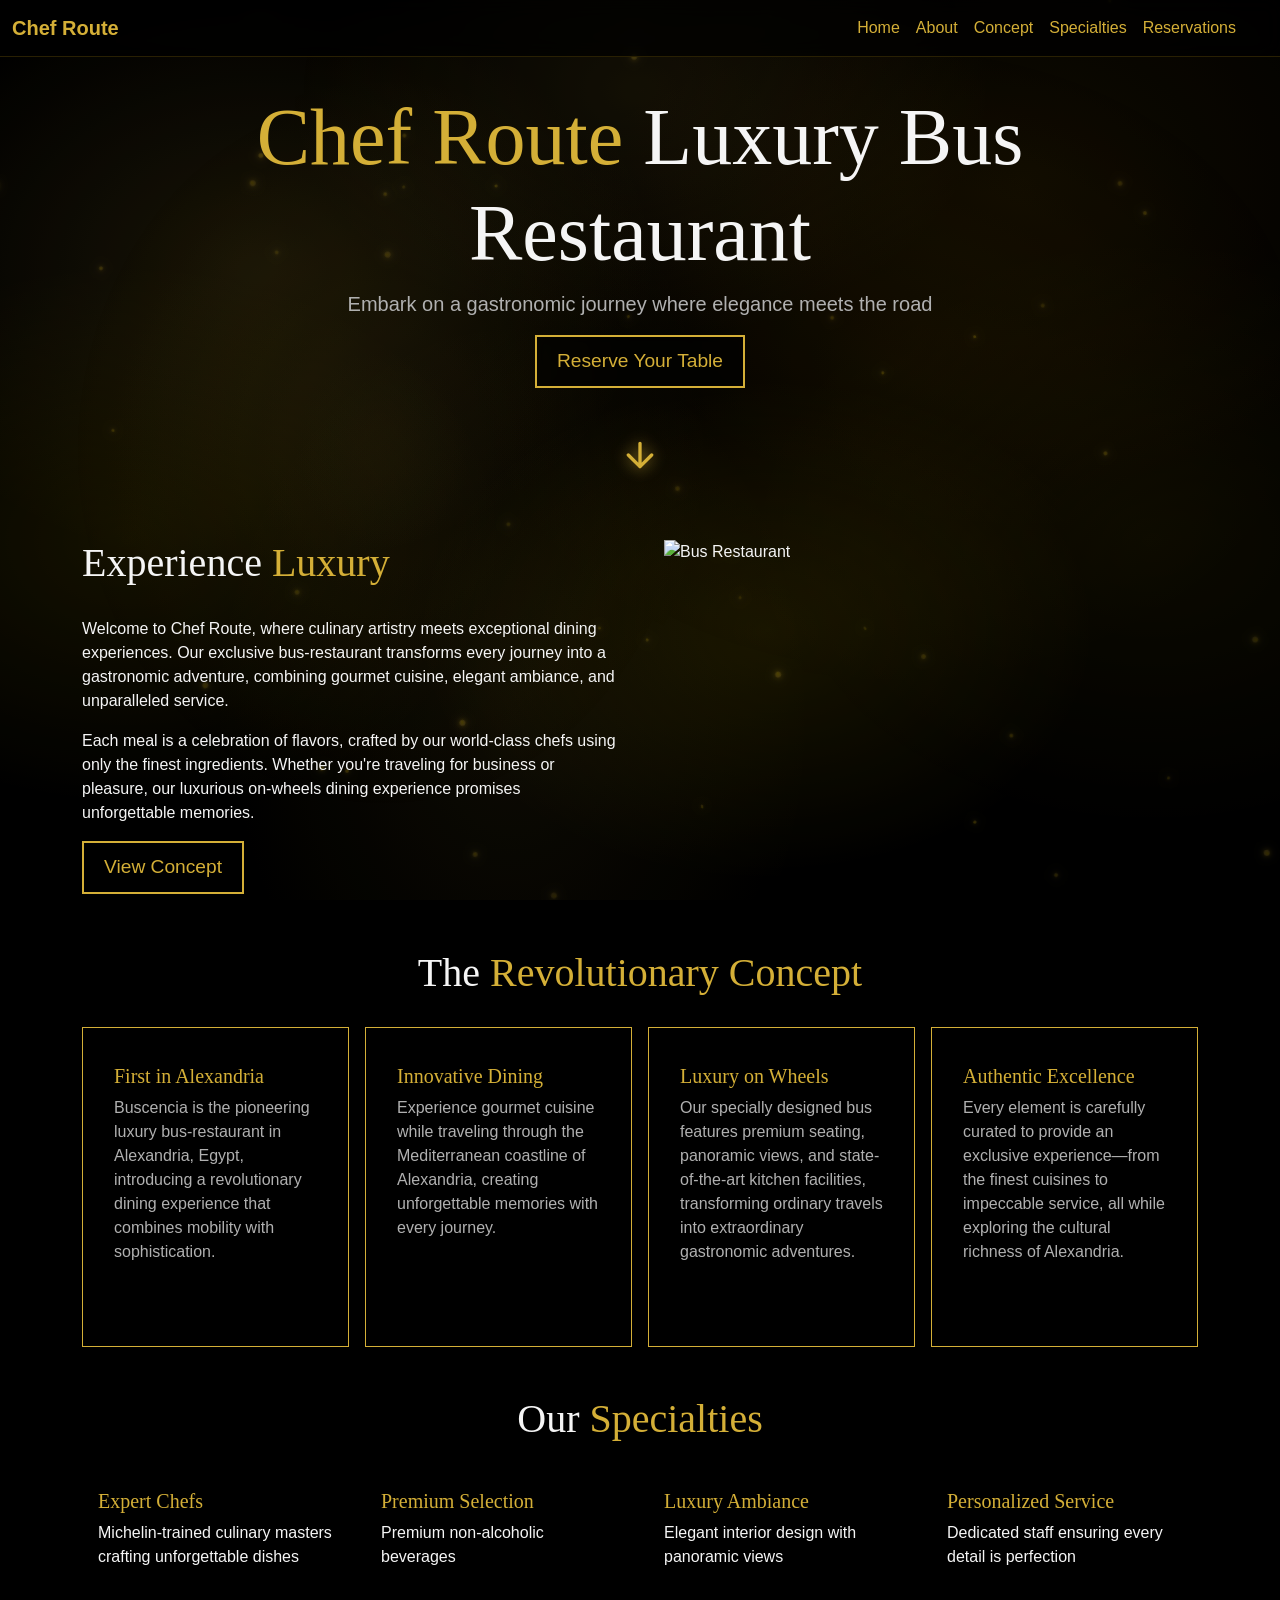
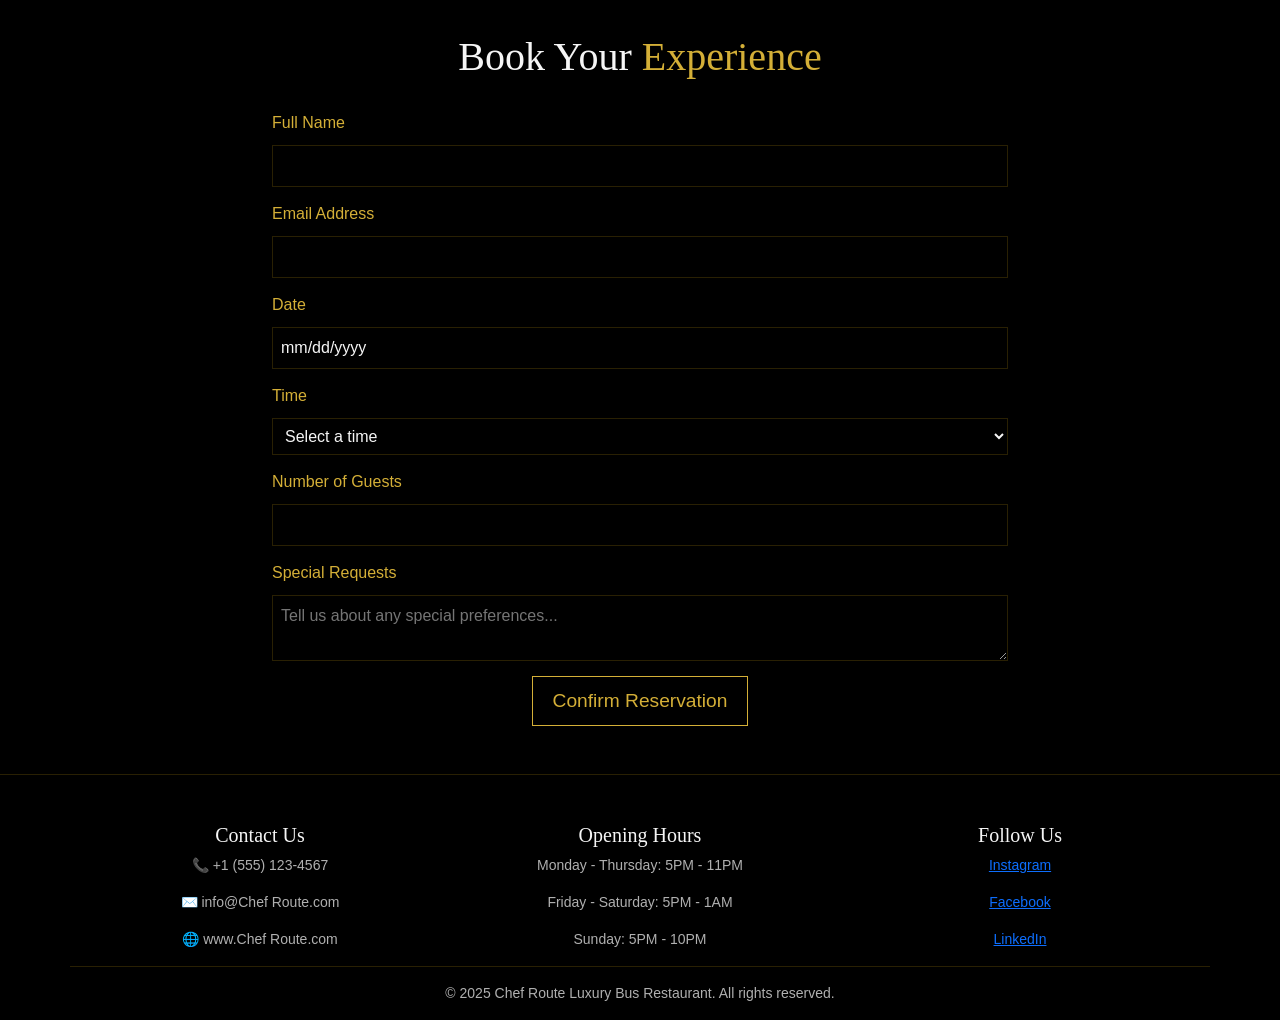
==== index.html @ a6ab34af "push" ====
<!DOCTYPE html>
<html lang="en">
<head>
    <meta charset="UTF-8">
    <meta name="viewport" content="width=device-width, initial-scale=1.0">
    <title>Chef Route</title>
    <link href="https://cdn.jsdelivr.net/npm/bootstrap@5.3.8/dist/css/bootstrap.min.css" rel="stylesheet" integrity="sha384-sRIl4kxILFvY47J16cr9ZwB07vP4J8+LH7qKQnuqkuIAvNWLzeN8tE5YBujZqJLB" crossorigin="anonymous">
    <link rel="stylesheet" href="style.css">

</head>
<body>
    <div id="gold-ashes"></div>
    <header>
        <nav class="navbar navbar-expand-lg">
  <div class="container-fluid">
    <a class="navbar-brand fw-bold" href="#">Chef Route</a>
    <button class="navbar-toggler" type="button" data-bs-toggle="collapse" data-bs-target="#navbarSupportedContent" aria-controls="navbarSupportedContent" aria-expanded="false" aria-label="Toggle navigation">
      <span class="navbar-toggler-icon"></span>
    </button>
    <div class="collapse navbar-collapse" id="navbarSupportedContent">
      <ul class="navbar-nav ms-auto me-4 mb-2 mb-lg-0">
        <li class="nav-item">
          <a class="nav-link active" aria-current="page" href="#home">Home</a>
        </li>
        <li class="nav-item">
          <a class="nav-link " aria-current="page" href="#about">About</a>
        </li>
        <li class="nav-item">
          <a class="nav-link " aria-current="page" href="#concept">Concept</a>
        </li>
        <li class="nav-item">
          <a class="nav-link " aria-current="page" href="#specialties">Specialties</a>
        </li>
        <li class="nav-item">
          <a class="nav-link " aria-current="page" href="#reservations">Reservations</a>
        </li>
      </ul>
    </div>
  </div>
        </nav>
    </header>
    <main>
        <section id="home" class="my-3">
            <div class="container">
                <div class="text-center p-3 ">
                    <h1 class="display-1"><span>Chef Route</span> Luxury Bus Restaurant</h1>
            <p class="fs-5">Embark on a gastronomic journey where elegance meets the road</p>
            <a href="#reservations" class="button">Reserve Your Table</a>
            <div class="arrow-down">
                <svg width="40" height="40" viewBox="0 0 24 24" fill="none" xmlns="http://www.w3.org/2000/svg">
                    <path d="M12 5V19M12 19L19 12M12 19L5 12" stroke="#D4AF37" stroke-width="2" stroke-linecap="round" stroke-linejoin="round"/>
                </svg>
            </div>
            </div>
                </div>
        </section>
        <section id="about" class="my-5">
            <div class="container">
                <div class="row g-5">
                    <div class="col-lg-6">
                        <h2 class="display-6">Experience <span>Luxury</span></h2>
                        <p>Welcome to Chef Route, where culinary artistry meets exceptional dining experiences. Our exclusive bus-restaurant transforms every journey into a gastronomic adventure, combining gourmet cuisine, elegant ambiance, and unparalleled service.</p>
                        <p>Each meal is a celebration of flavors, crafted by our world-class chefs using only the finest ingredients. Whether you're traveling for business or pleasure, our luxurious on-wheels dining experience promises unforgettable memories.</p>
                        <a href="#concept" class="button">View Concept</a>
                    </div>
                    <div class="col-lg-6">
                        <img src="https://swr-rewards.com/wp-content/uploads/2024/06/DSC00519-scaled.jpg" alt="Bus Restaurant" class="img-fluid">
                    </div>
                </div>
            </div>
        </section>
        <section id="concept" class="my-5">
            <div class="container">
                <h2 class="display-6 text-center">The <span>Revolutionary Concept</span></h2>
                <div class="row g-3">
                    <div class="col-lg-3 col-md-6">
                        <div class="card" >
                        <div class="card-body">
                            <h5 class="card-title">First in Alexandria</h5>
                            <p class="card-text">Buscencia is the pioneering luxury bus-restaurant in Alexandria, Egypt, introducing a revolutionary dining experience that combines mobility with sophistication.</p>
                        </div>
                        </div>
                    </div>
                    <div class="col-lg-3 col-md-6"><div class="card" >
                        <div class="card-body">
                            <h5 class="card-title">Innovative Dining</h5>
                            <p class="card-text">Experience gourmet cuisine while traveling through the Mediterranean coastline of Alexandria, creating unforgettable memories with every journey.</p>
                        </div>
                        </div></div>
                    <div class="col-lg-3 col-md-6"><div class="card" >
                        <div class="card-body">
                            <h5 class="card-title">Luxury on Wheels
</h5>
                            <p class="card-text">Our specially designed bus features premium seating, panoramic views, and state-of-the-art kitchen facilities, transforming ordinary travels into extraordinary gastronomic adventures.</p>
                        </div>
                        </div></div>
                    <div class="col-lg-3 col-md-6"><div class="card" >
                        <div class="card-body">
                            <h5 class="card-title">Authentic Excellence</h5>
                            <p class="card-text">Every element is carefully curated to provide an exclusive experience—from the finest cuisines to impeccable service, all while exploring the cultural richness of Alexandria.</p>
                        </div>
                        </div></div>
                </div>
            </div>
        </section>
        <section id="specialties" class="my-5">
            <div class="container">
                <h2 class="display-6 text-center">Our <span>Specialties</span></h2>
                <div class="row g-3">
                       <div class="col-lg-3 col-md-6">
                        <div class="card" >
                        <div class="card-body">
                            <h5 class="card-title">Expert Chefs</h5>
                            <p class="card-text">Michelin-trained culinary masters crafting unforgettable dishes</p>
                        </div>
                        </div>
                </div>
                <div class="col-lg-3 col-md-6">
                        <div class="card" >
                        <div class="card-body">
                            <h5 class="card-title">Premium Selection</h5>
                            <p class="card-text">Premium non-alcoholic beverages</p>
                        </div>
                        </div>
                </div>
                <div class="col-lg-3 col-md-6">
                        <div class="card" >
                        <div class="card-body">
                            <h5 class="card-title">Luxury Ambiance</h5>
                            <p class="card-text">Elegant interior design with panoramic views</p>
                        </div>
                        </div>
                </div>
                <div class="col-lg-3 col-md-6">
                        <div class="card" >
                        <div class="card-body">
                            <h5 class="card-title">Personalized Service</h5>
                            <p class="card-text">Dedicated staff ensuring every detail is perfection</p>
                        </div>
                        </div>
                </div>
                </div>
            </div>
        </section>
        <section id="reservations" class="my-5">
            <div class="container">
                <div class="row">
                    <div class="col-8 mx-auto">
                        <h2 class="display-6 text-center">Book Your <span>Experience</span></h2>
                        <form class="mx-auto " id="reservationForm" action="">
                            <div class="form-group">
                    <label for="name">Full Name</label>
                    <input type="text" id="name" name="name" required>
                             </div>
                            <div class="form-group">
                                <label for="email">Email Address</label>
                                <input type="email" id="email" name="email" required>
                            </div>
                            <div class="form-group">
                                <label for="date">Date</label>
                                <input type="date" id="date" name="date" required>
                            </div>
                            <div class="form-group">
                                <label for="time">Time</label>
                                <select id="time" name="time" required>
                                    <option value="">Select a time</option>
                                    <option value="lunch">Lunch</option>
                                    <option value="dinner">Dinner</option>
                                </select>
                            </div>
                            <div class="form-group">
                                <label for="guests">Number of Guests</label>
                                <input type="number" id="guests" name="guests" min="1" max="4" required>
                            </div>
                            <div class="form-group">
                                <label for="message">Special Requests</label>
                                <textarea id="message" name="message" placeholder="Tell us about any special preferences..."></textarea>
                            </div>
                            <button type="submit" class="submit-btn ">Confirm Reservation</button>
                        </form>
                    </div>
                </div>
            </div>
        </section>
    </main>
    <footer >
        <div class="container">
            <div class="row text-center ">
                <section class="upper-footer pt-5">
                  <div class="row ">
                    <div class="col-4 ">
                        <h3 class="fs-5">Contact Us</h3>
                        <p >📞 +1 (555) 123-4567</p>
                        <p >✉️ info@Chef Route.com</p>
                        <p >🌐 www.Chef Route.com</p>
                    </div>

                    <div class="col-4">
                        <h3 class="fs-5">Opening Hours</h3>
                        <p >Monday - Thursday: 5PM - 11PM</p>
                        <p >Friday - Saturday: 5PM - 1AM</p>
                        <p >Sunday: 5PM - 10PM</p>
                    </div>

                    <div class="col-4">
                        <h3 class="fs-5">Follow Us</h3>
                        <p class=""><a href="#">Instagram</a></p>
                        <p ><a href="#">Facebook</a></p>
                        <p ><a href="#">LinkedIn</a></p>
                    </div>
                  </div>
                </section>
                <section class="lower-footer pt-3">
                    <div class="footer-bottom">
                        <p>&copy; 2025 Chef Route Luxury Bus Restaurant. All rights reserved.</p>
                    </div>
                </section>

            </div>
        </div>
    </footer>

    <script src="https://cdn.jsdelivr.net/npm/@popperjs/core@2.11.8/dist/umd/popper.min.js" integrity="sha384-I7E8VVD/ismYTF4hNIPjVp/Zjvgyol6VFvRkX/vR+Vc4jQkC+hVqc2pM8ODewa9r" crossorigin="anonymous"></script>
    <script src="https://cdn.jsdelivr.net/npm/bootstrap@5.3.8/dist/js/bootstrap.min.js" integrity="sha384-G/EV+4j2dNv+tEPo3++6LCgdCROaejBqfUeNjuKAiuXbjrxilcCdDz6ZAVfHWe1Y" crossorigin="anonymous"></script>
    <script src="script.js"></script>
</body>
</html>
---- style.css ----
:root {
    --gold: #D4AF37;
    --dark-bg: #0F1923;
    --light-text: #F5F5F5;
    --gray-text: #B0B0B0;
}
body {
    background: #000000;
    color: var(--light-text);
    font-family: 'Segoe UI', Tahoma, Geneva, Verdana, sans-serif;
    position: relative;
    overflow-x: hidden;
    min-height: 100vh;
}

/* Gold smoke effect using pseudo-elements */
body::before {
    content: '';
    position: fixed;
    top: 0;
    left: 0;
    width: 100%;
    height: 100%;
    background: 
        radial-gradient(ellipse 800px 600px at 20% 30%, rgba(212, 175, 55, 0.15) 0%, transparent 50%),
        radial-gradient(ellipse 700px 500px at 60% 70%, rgba(255, 215, 0, 0.12) 0%, transparent 50%),
        radial-gradient(ellipse 900px 700px at 80% 20%, rgba(184, 134, 11, 0.1) 0%, transparent 50%),
        radial-gradient(ellipse 600px 800px at 40% 80%, rgba(212, 175, 55, 0.08) 0%, transparent 50%),
        radial-gradient(ellipse 750px 550px at 10% 60%, rgba(255, 215, 0, 0.1) 0%, transparent 50%);
    background-size: 100% 100%;
    animation: smokeDrift 20s ease-in-out infinite;
    pointer-events: none;
    z-index: 0;
    opacity: 0.8;
}

body::after {
    content: '';
    position: fixed;
    top: 0;
    left: 0;
    width: 100%;
    height: 100%;
    background: 
        radial-gradient(ellipse 850px 650px at 70% 40%, rgba(184, 134, 11, 0.12) 0%, transparent 50%),
        radial-gradient(ellipse 650px 750px at 30% 50%, rgba(212, 175, 55, 0.1) 0%, transparent 50%),
        radial-gradient(ellipse 800px 600px at 90% 60%, rgba(255, 215, 0, 0.08) 0%, transparent 50%),
        radial-gradient(ellipse 700px 500px at 50% 10%, rgba(212, 175, 55, 0.15) 0%, transparent 50%);
    background-size: 100% 100%;
    animation: smokeDrift 25s ease-in-out infinite reverse;
    pointer-events: none;
    z-index: 0;
    opacity: 0.6;
}

@keyframes smokeDrift {
    0%, 100% {
        transform: translate(0, 0) scale(1);
        opacity: 0.8;
    }
    25% {
        transform: translate(30px, -20px) scale(1.1);
        opacity: 0.9;
    }
    50% {
        transform: translate(-20px, 30px) scale(0.95);
        opacity: 0.7;
    }
    75% {
        transform: translate(20px, 20px) scale(1.05);
        opacity: 0.85;
    }
}

/* Gold ash particles container */
#gold-ashes {
    position: fixed;
    top: 0;
    left: 0;
    width: 100%;
    height: 100%;
    pointer-events: none;
    z-index: 1;
    overflow: hidden;
}

.gold-ash {
    position: absolute;
    width: 4px;
    height: 4px;
    background: radial-gradient(circle, #FFD700 0%, #D4AF37 50%, #B8860B 100%);
    border-radius: 50%;
    opacity: 0.6;
    box-shadow: 0 0 8px rgba(212, 175, 55, 0.9), 0 0 4px rgba(255, 215, 0, 0.6);
    will-change: transform, opacity;
}

.gold-ash::before {
    content: '';
    position: absolute;
    width: 2px;
    height: 2px;
    background: #FFD700;
    border-radius: 50%;
    top: 1px;
    left: 1px;
    opacity: 0.9;
    box-shadow: 0 0 3px rgba(255, 215, 0, 0.8);
}
h1,h2,h3,h4,h5,h6{
    font-family: 'times new roman', serif;
    font-weight: normal;
}
header nav{
    background-color: rgba(0, 0, 0, 0.7) !important;
    border-bottom: 1px solid #292003;
    color: var(--gold) !important;
    backdrop-filter: blur(10px);
    position: relative;
    z-index: 100;
}
header nav a{
    text-decoration: none;
    color: var(--gold) !important;

}
main section#home h1 span{ 
    color: var(--gold);
}
main section#home p{
    color: var(--gray-text);
}

.arrow-down {
    margin-top: 40px;
    display: flex;
    justify-content: center;
    align-items: center;
    animation: bounceDown 2s ease-in-out infinite;
    cursor: pointer;
}

.arrow-down svg {
    filter: drop-shadow(0 0 8px rgba(212, 175, 55, 0.8));
    transition: transform 0.3s ease;
}

.arrow-down:hover svg {
    transform: scale(1.2);
}

@keyframes bounceDown {
    0%, 100% {
        transform: translateY(0);
    }
    50% {
        transform: translateY(15px);
    }
}
.button{
    padding: 10px 20px;
    background-color: rgba(0, 0, 0, 0.6);
    border: 2px solid var(--gold);
    color: var(--gold);
    font-size: 1.2em;
    cursor: pointer;
    text-decoration: none;
    backdrop-filter: blur(5px);
    position: relative;
    z-index: 10;
    overflow: hidden;
    transition: color 0.3s ease;
    display: inline-block;
}

.button::before {
    content: '';
    position: absolute;
    top: 0;
    left: 0;
    width: 100%;
    height: 100%;
    background-color: var(--gold);
    transform: translateX(-100%);
    transition: transform 0.4s ease;
    z-index: -1;
    box-sizing: border-box;
}

.button:hover {
    color: black;
}

.button:hover::before {
    transform: translateX(0);
}
h2{
    margin-bottom: 30px;
    font-weight: bold;
}
h2 span{
    color: var(--gold);
}

main section#concept .card{
    background-color: rgba(0, 0, 0, 0.6);
    border-radius: 0px;
    color: var(--light-text);
    border: var(--gold) 1px solid;
    padding: 20px 15px;
    min-height: 20rem;
    backdrop-filter: blur(5px);
    position: relative;
    z-index: 10;
    transition: transform 0.3s ease, box-shadow 0.3s ease;
    cursor: pointer;
}

main section#concept .card:hover {
    transform: translateY(-10px);
    box-shadow: 0 10px 30px rgba(212, 175, 55, 0.3);
}
main section#concept .card .card-title {
    color: var(--gold);
}
main section#concept .card .card-body p{
    color: var(--gray-text);
}
main section#specialties .card{
    background-color: rgba(0, 0, 0, 0.6);
    border: none;
    color: var(--light-text);
    backdrop-filter: blur(5px);
    position: relative;
    z-index: 10;
    transition: transform 0.3s ease, box-shadow 0.3s ease;
    cursor: pointer;
}

main section#specialties .card:hover {
    transform: translateY(-10px);
    outline: 2px solid var(--gold);
    outline-offset: 4px;
    box-shadow: 0 10px 30px rgba(212, 175, 55, 0.3);
}
main section#specialties .card .card-title {
    color: var(--gold);
}

main section#specialties .card-icon {
    margin-bottom: 15px;
    display: flex;
    justify-content: center;
    align-items: center;
}

main section#specialties .card-icon svg {
    filter: drop-shadow(0 0 8px rgba(212, 175, 55, 0.6));
    transition: transform 0.3s ease, filter 0.3s ease;
}

main section#specialties .card:hover .card-icon svg {
    transform: scale(1.1);
    filter: drop-shadow(0 0 12px rgba(212, 175, 55, 0.9));
}
main section#reservations .form-group {
    margin-bottom: 15px;
    display: flex;
    flex-direction: column;
    align-items: flex-start;
}
main section#reservations .form-group label {
    margin-bottom: 10px;
    color: var(--gold);

}
main section#reservations .form-group input, 
main section#reservations .form-group textarea,
main section#reservations .form-group select {
    width: 100%;
    padding: 8px;
    border: 1px solid  #292003;
    background-color: rgba(0, 0, 0, 0.6);
    color: var(--light-text);
    backdrop-filter: blur(5px);
}
main section#reservations .form-group input:focus , 
main section#reservations .form-group textarea:focus,
main section#reservations .form-group select:focus {
    color: var(--gray-text);
    border: 1px solid var(--gold);
    outline: none;
}

main {
    position: relative;
    z-index: 10;
}
main section#reservations .submit-btn {
    margin: 10px auto 0;
    padding: 10px 20px;
    background-color: rgba(0, 0, 0, 0.6);
    border: 1px solid var(--gold);
    color: var(--gold);
    font-size: 1.2em;
    cursor: pointer;
    backdrop-filter: blur(5px);
    display: block;
}
main section#reservations .submit-btn:hover {
    background-color: var(--gold);
    color: black;
}
footer {
    border-top: 1px solid #292003;
    background-color: rgba(0, 0, 0, 0.7);
    backdrop-filter: blur(10px);
    position: relative;
    z-index: 10;
}
footer p{
    color: var(--gray-text);
    font-size: 14px !important;
}
footer .lower-footer {
    border-top: 1px solid #292003;
}
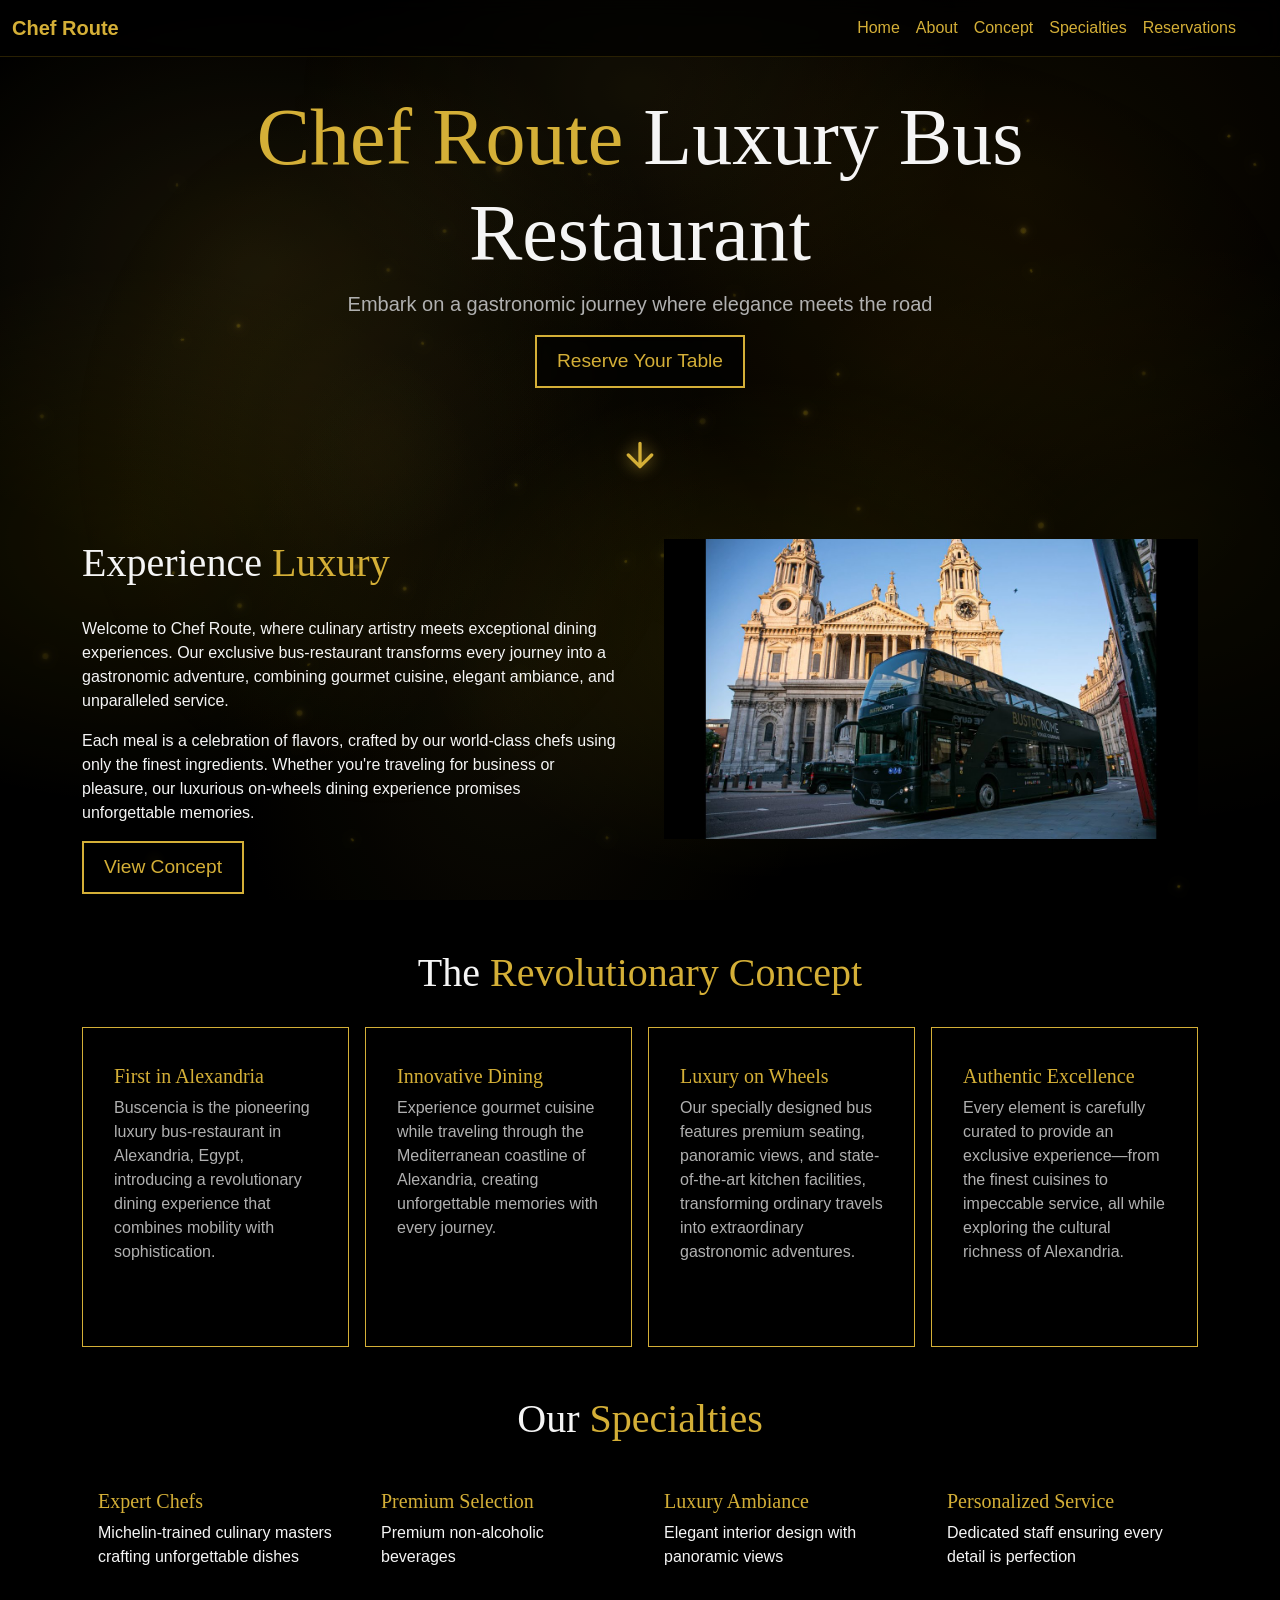
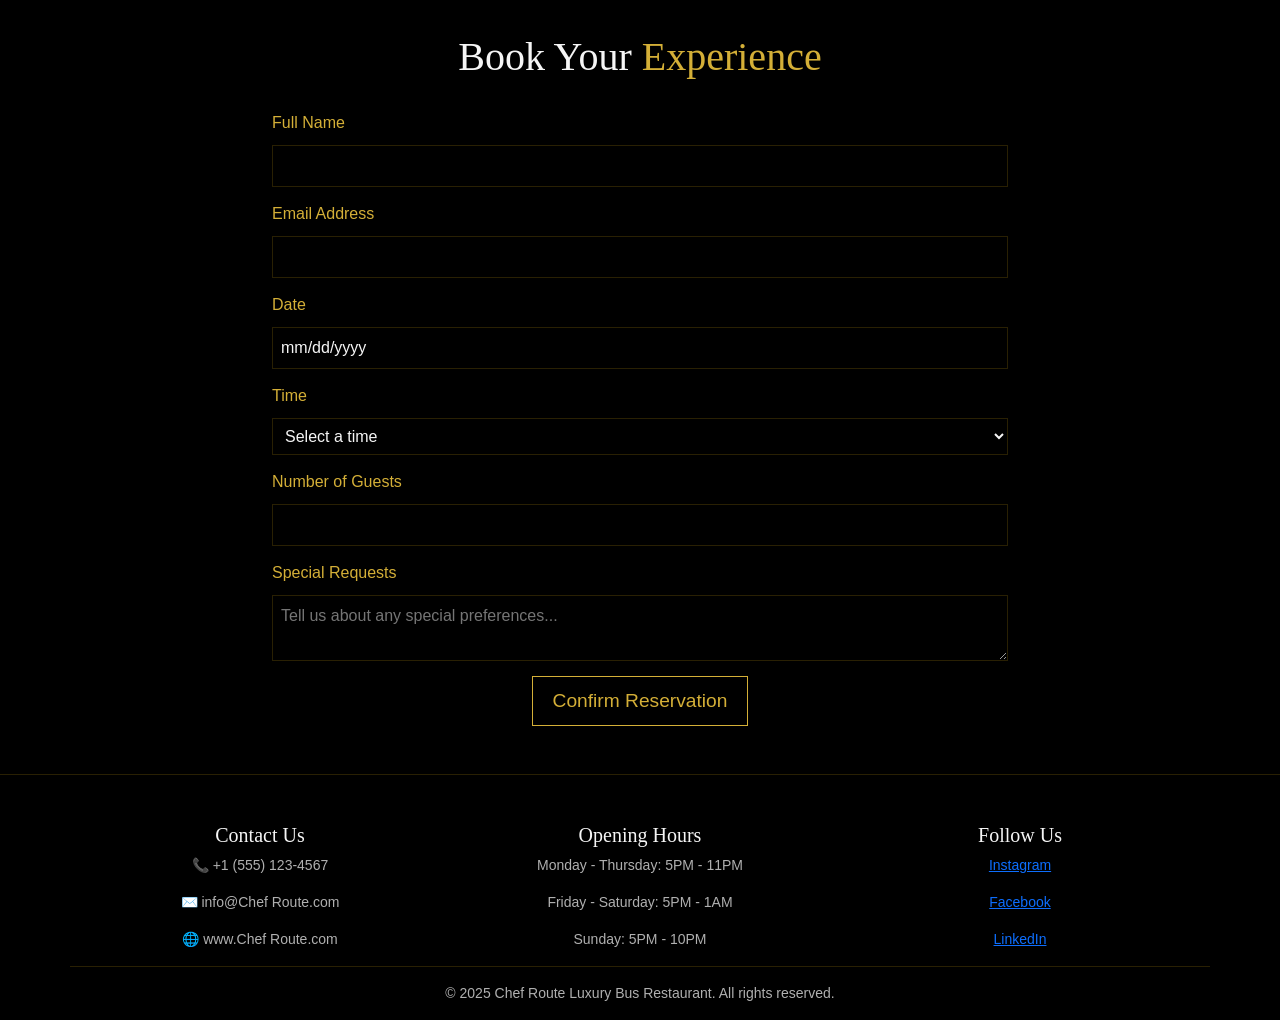
==== commit b93bdb5c: "Update index.html" ====
--- a/index.html
+++ b/index.html
@@ -64,7 +64,7 @@
                         <a href="#concept" class="button">View Concept</a>
                     </div>
                     <div class="col-lg-6">
-                        <img src="https://swr-rewards.com/wp-content/uploads/2024/06/DSC00519-scaled.jpg" alt="Bus Restaurant" class="img-fluid">
+                        <img src="img.jpg" alt="Bus Restaurant" class="img-fluid">
                     </div>
                 </div>
             </div>
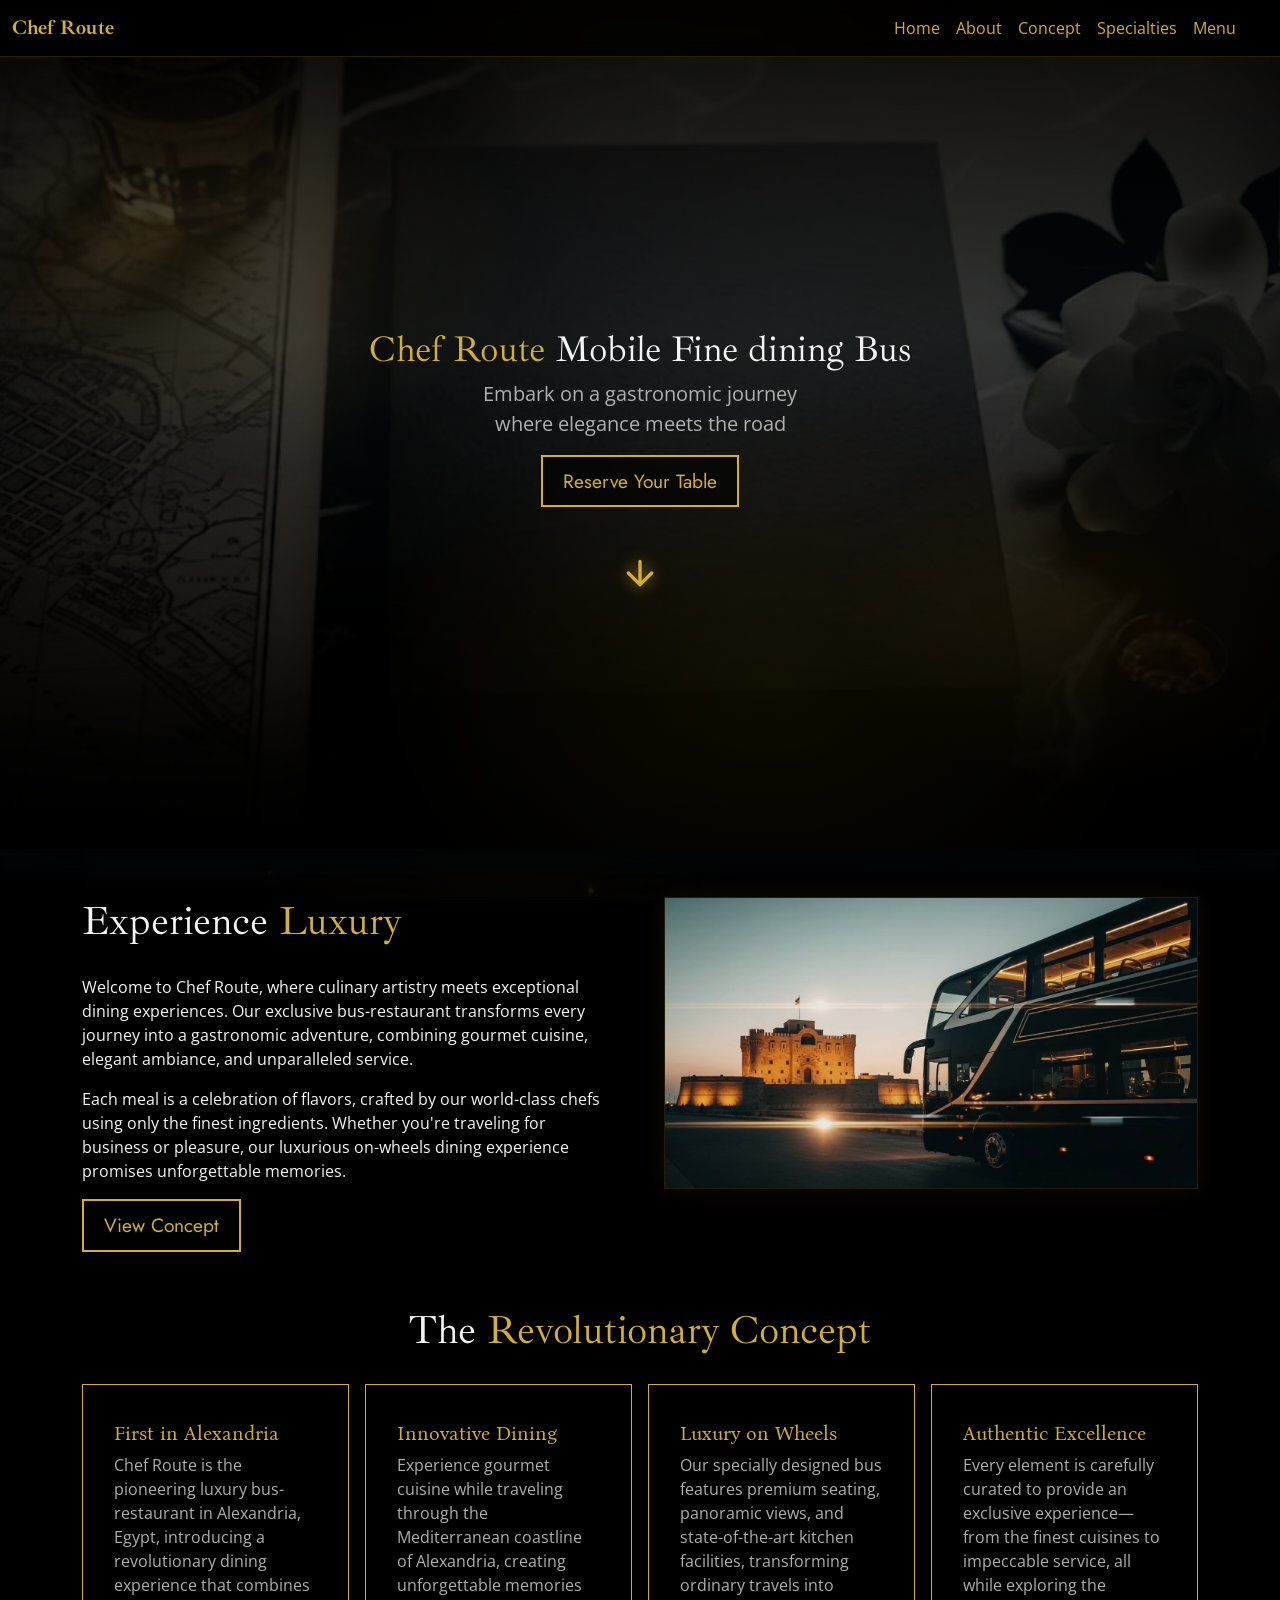
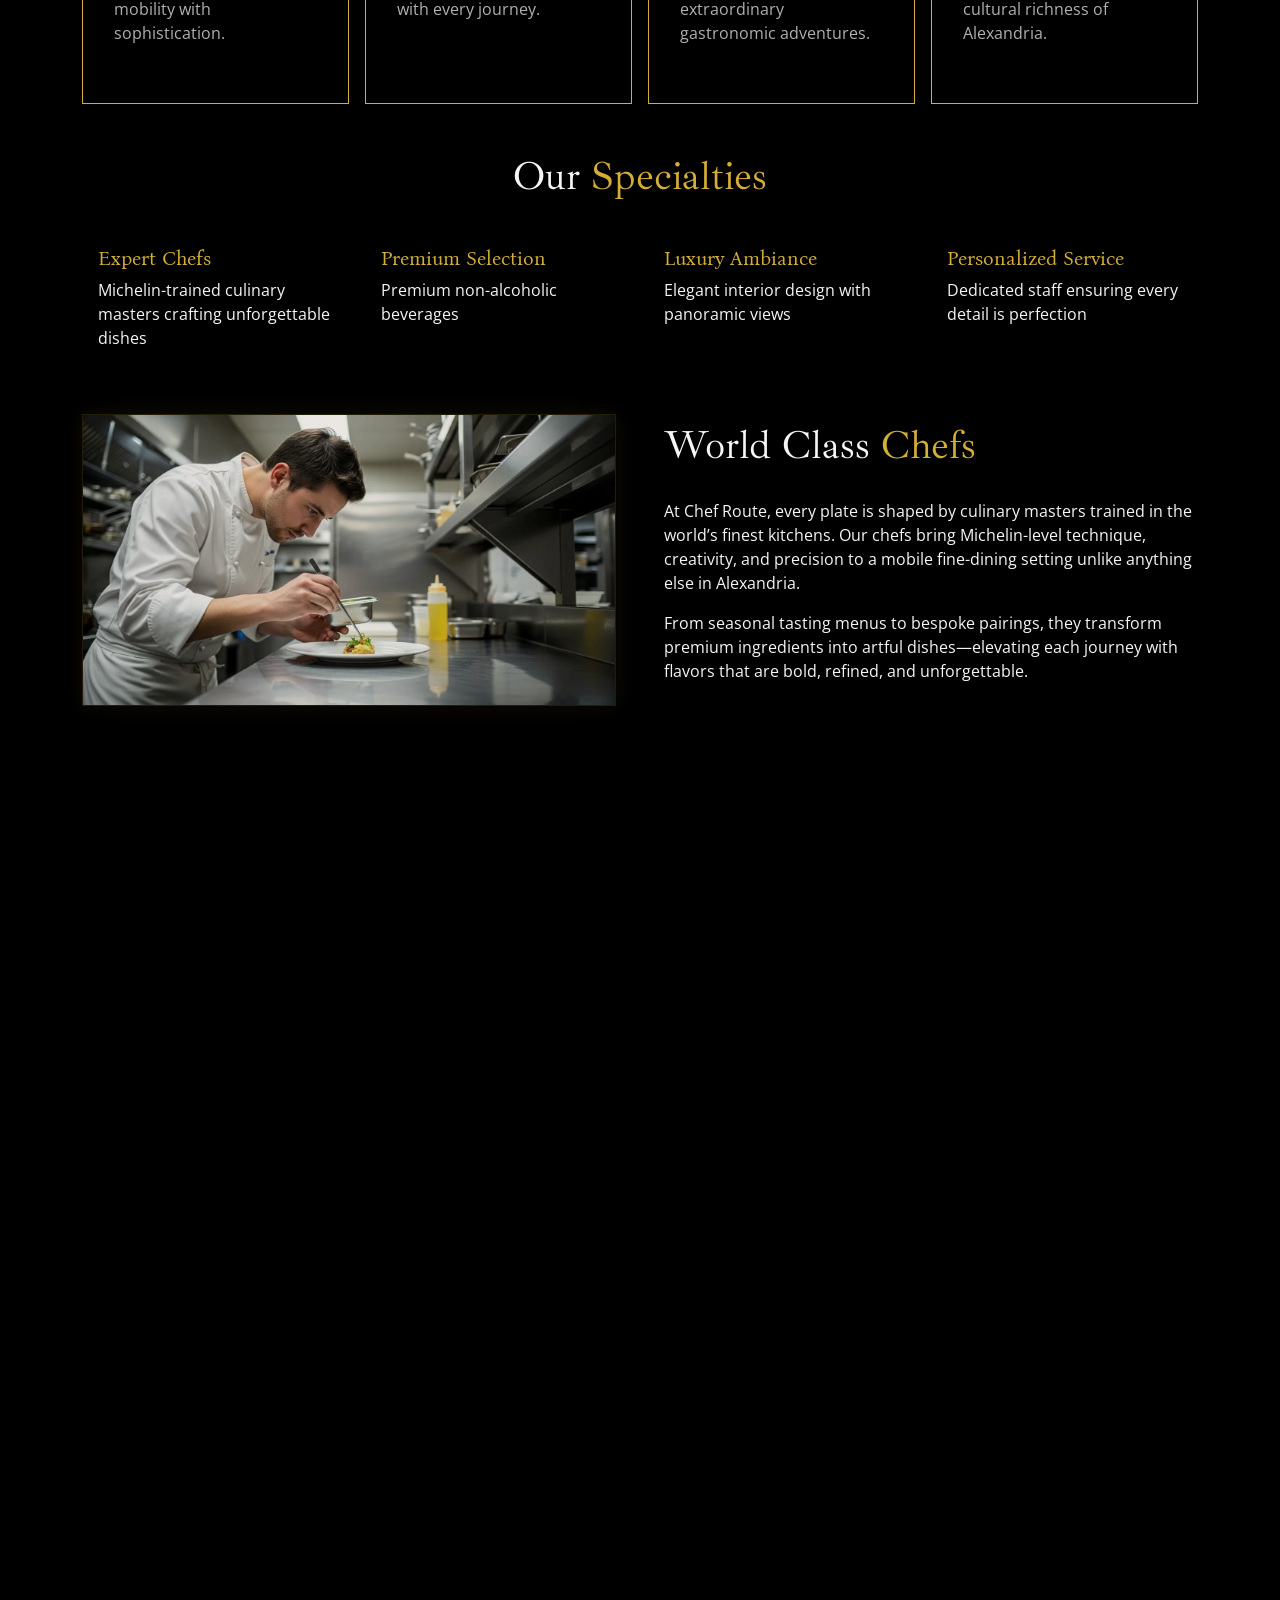
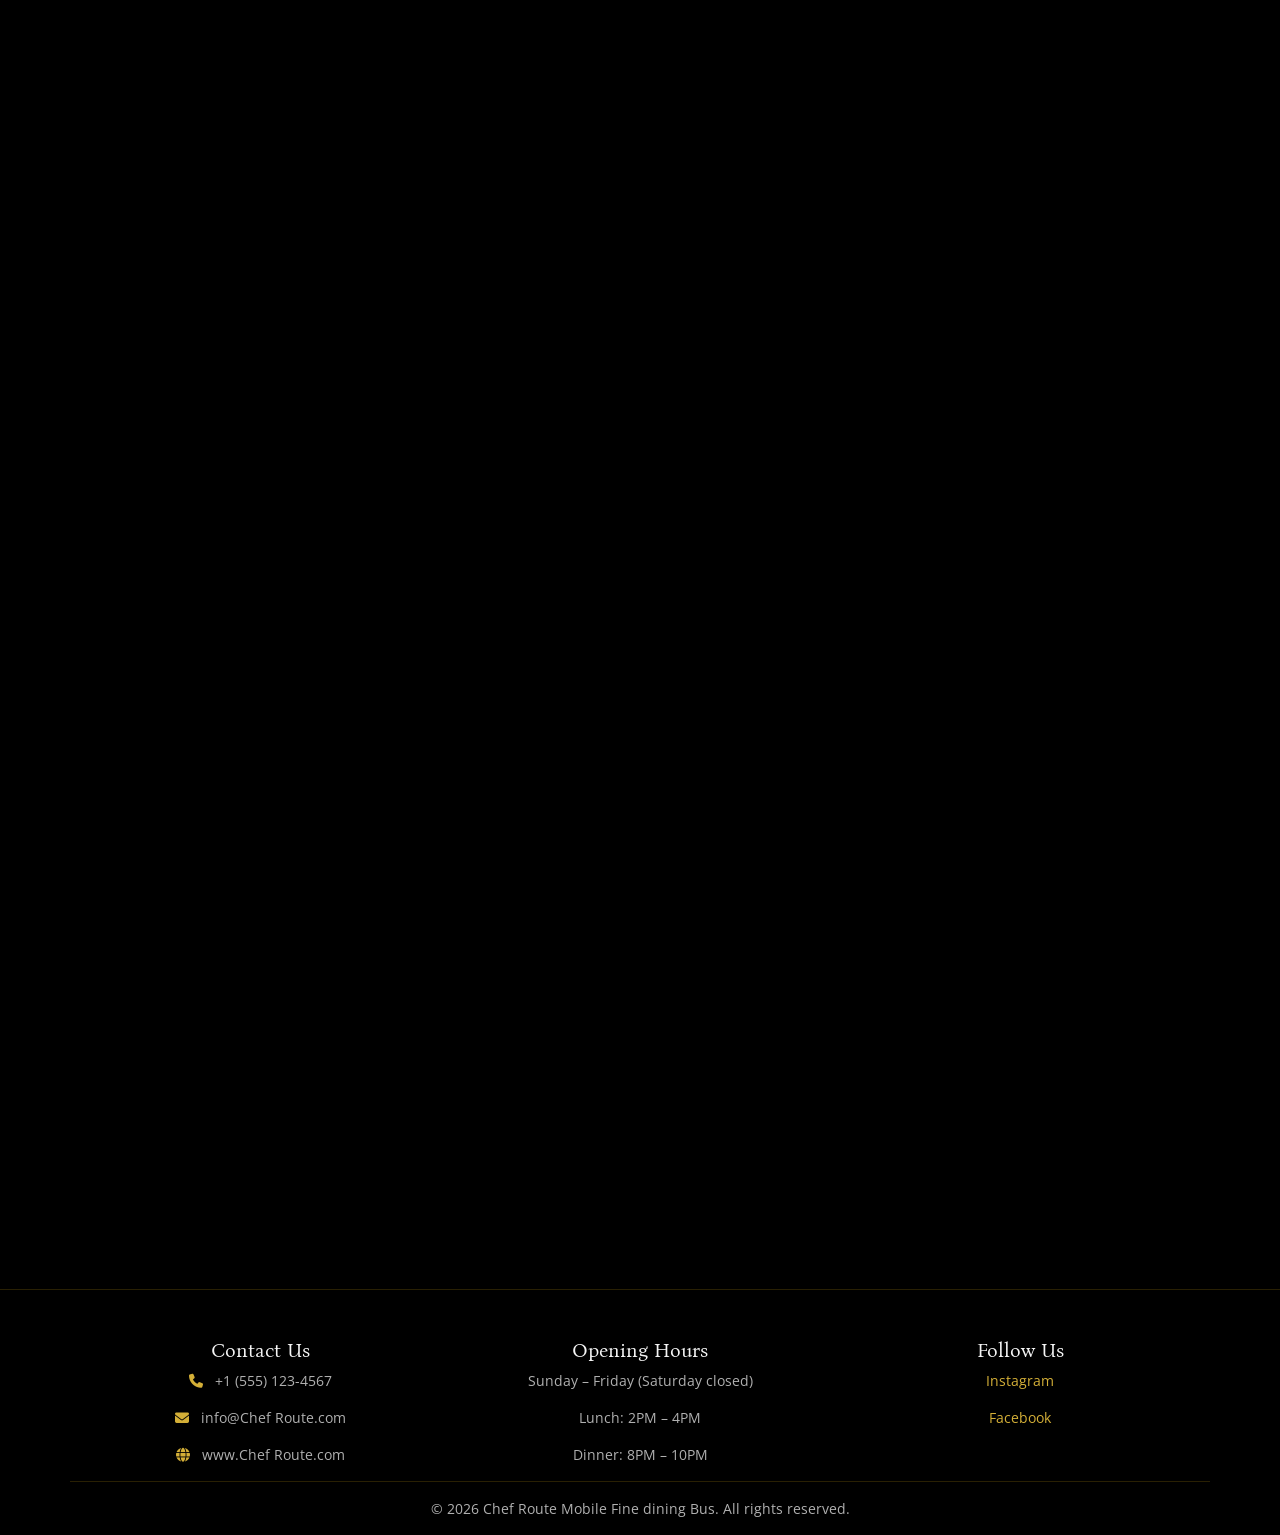
==== commit 9094ad12: "1" ====
--- a/index.html
+++ b/index.html
@@ -4,8 +4,13 @@
     <meta charset="UTF-8">
     <meta name="viewport" content="width=device-width, initial-scale=1.0">
     <title>Chef Route</title>
+    <link rel="preconnect" href="https://fonts.googleapis.com">
+    <link rel="preconnect" href="https://fonts.gstatic.com" crossorigin>
+    <link href="https://fonts.googleapis.com/css2?family=Bona+Nova:ital,wght@0,400;0,700;1,400&family=Ibarra+Real+Nova:ital,wght@0,400;0,500;0,600;0,700;1,400&family=Jost:ital,wght@0,400;0,500;0,600;0,700&family=Open+Sans:ital,wght@0,400;0,600;0,700;1,400&display=swap" rel="stylesheet">
     <link href="https://cdn.jsdelivr.net/npm/bootstrap@5.3.8/dist/css/bootstrap.min.css" rel="stylesheet" integrity="sha384-sRIl4kxILFvY47J16cr9ZwB07vP4J8+LH7qKQnuqkuIAvNWLzeN8tE5YBujZqJLB" crossorigin="anonymous">
+    <link rel="stylesheet" href="https://cdnjs.cloudflare.com/ajax/libs/font-awesome/6.5.2/css/all.min.css" crossorigin="anonymous" referrerpolicy="no-referrer">
     <link rel="stylesheet" href="style.css">
+    <link rel="preload" as="image" href="assets/images/interior/hero.webp" type="image/webp">
 
 </head>
 <body>
@@ -32,7 +37,7 @@
           <a class="nav-link " aria-current="page" href="#specialties">Specialties</a>
         </li>
         <li class="nav-item">
-          <a class="nav-link " aria-current="page" href="#reservations">Reservations</a>
+          <a class="nav-link " aria-current="page" href="#menu">Menu</a>
         </li>
       </ul>
     </div>
@@ -40,12 +45,12 @@
         </nav>
     </header>
     <main>
-        <section id="home" class="my-3">
+        <section id="home">
             <div class="container">
                 <div class="text-center p-3 ">
-                    <h1 class="display-1"><span>Chef Route</span> Luxury Bus Restaurant</h1>
+                    <h1 class="display-1"><span>Chef Route</span> Mobile Fine dining Bus</h1>
             <p class="fs-5">Embark on a gastronomic journey where elegance meets the road</p>
-            <a href="#reservations" class="button">Reserve Your Table</a>
+            <a href="booking.html" class="button">Reserve Your Table</a>
             <div class="arrow-down">
                 <svg width="40" height="40" viewBox="0 0 24 24" fill="none" xmlns="http://www.w3.org/2000/svg">
                     <path d="M12 5V19M12 19L19 12M12 19L5 12" stroke="#D4AF37" stroke-width="2" stroke-linecap="round" stroke-linejoin="round"/>
@@ -64,7 +69,7 @@
                         <a href="#concept" class="button">View Concept</a>
                     </div>
                     <div class="col-lg-6">
-                        <img src="img.jpg" alt="Bus Restaurant" class="img-fluid">
+                        <img src="img.webp" alt="Bus Restaurant" class="img-fluid about-showcase-img" width="1400" height="763" loading="lazy" decoding="async">
                     </div>
                 </div>
             </div>
@@ -77,7 +82,7 @@
                         <div class="card" >
                         <div class="card-body">
                             <h5 class="card-title">First in Alexandria</h5>
-                            <p class="card-text">Buscencia is the pioneering luxury bus-restaurant in Alexandria, Egypt, introducing a revolutionary dining experience that combines mobility with sophistication.</p>
+                            <p class="card-text">Chef Route is the pioneering luxury bus-restaurant in Alexandria, Egypt, introducing a revolutionary dining experience that combines mobility with sophistication.</p>
                         </div>
                         </div>
                     </div>
@@ -142,43 +147,132 @@
                 </div>
             </div>
         </section>
-        <section id="reservations" class="my-5">
-            <div class="container">
-                <div class="row">
-                    <div class="col-8 mx-auto">
-                        <h2 class="display-6 text-center">Book Your <span>Experience</span></h2>
-                        <form class="mx-auto " id="reservationForm" action="">
-                            <div class="form-group">
-                    <label for="name">Full Name</label>
-                    <input type="text" id="name" name="name" required>
-                             </div>
-                            <div class="form-group">
-                                <label for="email">Email Address</label>
-                                <input type="email" id="email" name="email" required>
-                            </div>
-                            <div class="form-group">
-                                <label for="date">Date</label>
-                                <input type="date" id="date" name="date" required>
-                            </div>
-                            <div class="form-group">
-                                <label for="time">Time</label>
-                                <select id="time" name="time" required>
-                                    <option value="">Select a time</option>
-                                    <option value="lunch">Lunch</option>
-                                    <option value="dinner">Dinner</option>
-                                </select>
-                            </div>
-                            <div class="form-group">
-                                <label for="guests">Number of Guests</label>
-                                <input type="number" id="guests" name="guests" min="1" max="4" required>
-                            </div>
-                            <div class="form-group">
-                                <label for="message">Special Requests</label>
-                                <textarea id="message" name="message" placeholder="Tell us about any special preferences..."></textarea>
-                            </div>
-                            <button type="submit" class="submit-btn ">Confirm Reservation</button>
-                        </form>
-                    </div>
+        <section id="chefs" class="my-5">
+            <div class="container">
+                <div class="row g-5 align-items-center">
+                    <div class="col-lg-6">
+                        <img src="assets/images/interior/11.webp" alt="World-class chefs at Chef Route" class="img-fluid chefs-showcase-img" width="1400" height="763" loading="lazy" decoding="async">
+                    </div>
+                    <div class="col-lg-6">
+                        <h2 class="display-6">World Class <span>Chefs</span></h2>
+                        <p>At Chef Route, every plate is shaped by culinary masters trained in the world’s finest kitchens. Our chefs bring Michelin-level technique, creativity, and precision to a mobile fine-dining setting unlike anything else in Alexandria.</p>
+                        <p>From seasonal tasting menus to bespoke pairings, they transform premium ingredients into artful dishes—elevating each journey with flavors that are bold, refined, and unforgettable.</p>
+                    </div>
+                </div>
+            </div>
+        </section>
+        <section id="menu" class="my-5">
+            <div class="container">
+                <h2 class="display-6 text-center">Our <span>Menu</span></h2>
+                <div class="menu-layout">
+                    <div class="menu-layout-menu">
+                        <div class="menu-panel">
+                            <h3 class="menu-set-title">Set Menu</h3>
+                            <div class="menu-panel-content">
+                            <div class="menu-category">
+                                <h4 class="menu-category-title">Appetizers</h4>
+                                <div class="menu-dish">
+                                    <p class="menu-dish-name">Tuna and Avocado Tartare</p>
+                                    <p class="menu-dish-desc">Pickled onions, fresh herbs, and spicy ponzu sauce.</p>
+                                </div>
+                                <div class="menu-dish">
+                                    <p class="menu-dish-name">Sweet Potato Soup with White Miso Paste</p>
+                                    <p class="menu-dish-desc">Served with crispy kale and wholemeal sourdough bread.</p>
+                                </div>
+                            </div>
+
+                            <div class="menu-category">
+                                <h4 class="menu-category-title">Main Course</h4>
+                                <div class="menu-dish">
+                                    <p class="menu-dish-name">Pan-Fried Cod</p>
+                                    <p class="menu-dish-desc">Crushed baby new potatoes, roasted pak choï, leek, and umami sauce with roasted leeks.</p>
+                                </div>
+                                <div class="menu-dish">
+                                    <p class="menu-dish-name">Beef Tenderloin</p>
+                                    <p class="menu-dish-desc">Truffle Mashed Potatoes, Seasonal Vegetables and Beef Jus.</p>
+                                </div>
+                            </div>
+
+                            <div class="menu-category">
+                                <h4 class="menu-category-title">Desserts</h4>
+                                <div class="menu-dish">
+                                    <p class="menu-dish-name">Brie Cheese</p>
+                                    <p class="menu-dish-desc">Baby lettuce jam, apple and pear chutney, and classic homemade focaccia.</p>
+                                </div>
+                                <div class="menu-dish">
+                                    <p class="menu-dish-name">Tiramisù Sphere</p>
+                                </div>
+                            </div>
+
+                            <div class="menu-category">
+                                <h4 class="menu-category-title">Beverage</h4>
+                                <ul class="menu-beverage-list">
+                                    <li>1 Glass of Fresh Orange &amp; Ginger Juice</li>
+                                    <li>2 Glasses of Non-Alcoholic Wine (Red / White)</li>
+                                    <li>75 cl Still or Sparkling Water</li>
+                                    <li>Coffee or Tea</li>
+                                </ul>
+                            </div>
+                            </div>
+
+                            <p class="menu-footer-note">All prices are in Egyptian pounds and include service charge and applicable taxes.</p>
+                        </div>
+                    </div>
+                    <div class="menu-layout-slider">
+                        <div class="menu-coverflow" aria-label="Menu gallery" aria-live="polite">
+                            <div class="menu-coverflow-viewport">
+                                <div class="menu-coverflow-track">
+                                    <figure class="menu-coverflow-slide is-active">
+                                        <img src="assets/images/menu/1.webp" alt="Chef Route menu showcase 1" width="712" height="562" loading="lazy" decoding="async">
+                                    </figure>
+                                    <figure class="menu-coverflow-slide">
+                                        <img src="assets/images/menu/2.webp" alt="Chef Route menu showcase 2" width="712" height="562" loading="lazy" decoding="async">
+                                    </figure>
+                                    <figure class="menu-coverflow-slide">
+                                        <img src="assets/images/menu/3.webp" alt="Chef Route menu showcase 3" width="712" height="562" loading="lazy" decoding="async">
+                                    </figure>
+                                    <figure class="menu-coverflow-slide">
+                                        <img src="assets/images/menu/4.webp" alt="Chef Route menu showcase 4" width="712" height="562" loading="lazy" decoding="async">
+                                    </figure>
+                                    <figure class="menu-coverflow-slide">
+                                        <img src="assets/images/menu/5.webp" alt="Chef Route menu showcase 5" width="712" height="562" loading="lazy" decoding="async">
+                                    </figure>
+                                    <figure class="menu-coverflow-slide">
+                                        <img src="assets/images/menu/6.webp" alt="Chef Route menu showcase 6" width="712" height="562" loading="lazy" decoding="async">
+                                    </figure>
+                                </div>
+                            </div>
+                        </div>
+                    </div>
+                </div>
+                <div class="text-center mt-4 pt-2">
+                    <a href="booking.html" class="menu-book-btn">Book Your Experience</a>
+                </div>
+            </div>
+        </section>
+        <section id="interior" class="my-5">
+            <div class="container">
+                <h2 class="display-6 text-center">Luxury <span>Interior</span></h2>
+                <p class="interior-intro text-center">Step inside Chef Route — where refined design, ambient lighting, and panoramic comfort create an unforgettable dining atmosphere on the move.</p>
+                <div class="interior-gallery" aria-label="Interior gallery">
+                    <figure class="interior-item interior-item-feature">
+                        <img src="assets/images/interior/1.webp" alt="Chef Route bus interior view 1" width="1600" height="1067" loading="lazy" decoding="async">
+                    </figure>
+                    <figure class="interior-item">
+                        <img src="assets/images/interior/2.webp" alt="Chef Route bus interior view 2" width="1600" height="1067" loading="lazy" decoding="async">
+                    </figure>
+                    <figure class="interior-item">
+                        <img src="assets/images/interior/3.webp" alt="Chef Route bus interior view 3" width="1600" height="1067" loading="lazy" decoding="async">
+                    </figure>
+                    <figure class="interior-item">
+                        <img src="assets/images/interior/4.webp" alt="Chef Route bus interior view 4" width="1600" height="1067" loading="lazy" decoding="async">
+                    </figure>
+                    <figure class="interior-item">
+                        <img src="assets/images/interior/5.webp" alt="Chef Route bus interior view 5" width="1600" height="1067" loading="lazy" decoding="async">
+                    </figure>
+                    <figure class="interior-item">
+                        <img src="assets/images/interior/6.webp" alt="Chef Route bus interior view 6" width="1600" height="898" loading="lazy" decoding="async">
+                    </figure>
                 </div>
             </div>
         </section>
@@ -190,29 +284,28 @@
                   <div class="row ">
                     <div class="col-4 ">
                         <h3 class="fs-5">Contact Us</h3>
-                        <p >📞 +1 (555) 123-4567</p>
-                        <p >✉️ info@Chef Route.com</p>
-                        <p >🌐 www.Chef Route.com</p>
+                        <p><i class="fa-solid fa-phone footer-contact-icon" aria-hidden="true"></i> +1 (555) 123-4567</p>
+                        <p><i class="fa-solid fa-envelope footer-contact-icon" aria-hidden="true"></i> info@Chef Route.com</p>
+                        <p><i class="fa-solid fa-globe footer-contact-icon" aria-hidden="true"></i> www.Chef Route.com</p>
                     </div>
 
                     <div class="col-4">
                         <h3 class="fs-5">Opening Hours</h3>
-                        <p >Monday - Thursday: 5PM - 11PM</p>
-                        <p >Friday - Saturday: 5PM - 1AM</p>
-                        <p >Sunday: 5PM - 10PM</p>
+                        <p>Sunday – Friday (Saturday closed)</p>
+                        <p>Lunch: 2PM – 4PM</p>
+                        <p>Dinner: 8PM – 10PM</p>
                     </div>
 
                     <div class="col-4">
                         <h3 class="fs-5">Follow Us</h3>
-                        <p class=""><a href="#">Instagram</a></p>
-                        <p ><a href="#">Facebook</a></p>
-                        <p ><a href="#">LinkedIn</a></p>
+                        <p class=""><a href="#" class="footer-social">Instagram</a></p>
+                        <p ><a href="#" class="footer-social">Facebook</a></p>
                     </div>
                   </div>
                 </section>
                 <section class="lower-footer pt-3">
                     <div class="footer-bottom">
-                        <p>&copy; 2025 Chef Route Luxury Bus Restaurant. All rights reserved.</p>
+                        <p>&copy; 2026 Chef Route Mobile Fine dining Bus. All rights reserved.</p>
                     </div>
                 </section>
 
--- a/style.css
+++ b/style.css
@@ -3,14 +3,54 @@
     --dark-bg: #0F1923;
     --light-text: #F5F5F5;
     --gray-text: #B0B0B0;
+    --font-heading: 'Ibarra Real Nova', serif;
+    --font-subheading: 'Bona Nova', serif;
+    --font-body: 'Open Sans', sans-serif;
+    --font-button: 'Jost', sans-serif;
 }
 body {
     background: #000000;
     color: var(--light-text);
-    font-family: 'Segoe UI', Tahoma, Geneva, Verdana, sans-serif;
+    font-family: var(--font-body);
     position: relative;
     overflow-x: hidden;
     min-height: 100vh;
+}
+
+/* Typography */
+h1, h2, h6,
+.display-1, .display-6,
+.navbar-brand {
+    font-family: var(--font-heading);
+    font-weight: 400;
+}
+h3, h4, h5,
+.card-title,
+.menu-set-title,
+.menu-category-title,
+.menu-dish-name,
+footer h3,
+.booking-form label,
+.form-group label {
+    font-family: var(--font-subheading);
+    font-weight: 400;
+}
+p, li,
+.card-text,
+.menu-dish-desc,
+.menu-beverage-list,
+.menu-footer-note,
+footer p,
+input, textarea, select,
+.nav-link {
+    font-family: var(--font-body);
+}
+.button,
+.submit-btn,
+.menu-book-btn,
+button[type="submit"],
+button[type="button"].navbar-toggler {
+    font-family: var(--font-button);
 }
 
 /* Gold smoke effect using pseudo-elements */
@@ -107,10 +147,6 @@
     opacity: 0.9;
     box-shadow: 0 0 3px rgba(255, 215, 0, 0.8);
 }
-h1,h2,h3,h4,h5,h6{
-    font-family: 'times new roman', serif;
-    font-weight: normal;
-}
 header nav{
     background-color: rgba(0, 0, 0, 0.7) !important;
     border-bottom: 1px solid #292003;
@@ -124,11 +160,83 @@
     color: var(--gold) !important;
 
 }
+main section#home {
+    min-height: 88vh;
+    display: flex;
+    align-items: center;
+    justify-content: center;
+    margin-top: 0 !important;
+    margin-bottom: 0 !important;
+    padding: 4rem 0 3rem;
+    background-color: #000;
+    position: relative;
+    z-index: 1;
+    overflow: hidden;
+    box-shadow:
+        0 28px 56px rgba(0, 0, 0, 0.85),
+        0 14px 32px rgba(15, 25, 35, 0.55),
+        0 4px 16px rgba(0, 0, 0, 0.65);
+}
+main section#home::before {
+    content: '';
+    position: absolute;
+    inset: -8%;
+    z-index: 0;
+    background-image: url('assets/images/interior/hero.webp');
+    background-size: cover;
+    background-position: center;
+    background-repeat: no-repeat;
+    filter: brightness(0.55) contrast(1.08) saturate(0.7) sepia(0.2);
+    transform: scale(1);
+    animation: heroBgDrift 28s ease-in-out infinite alternate;
+    will-change: transform;
+}
+main section#home::after {
+    content: '';
+    position: absolute;
+    inset: 0;
+    z-index: 1;
+    pointer-events: none;
+    background:
+        radial-gradient(ellipse 90% 70% at 50% 45%, transparent 0%, rgba(0, 0, 0, 0.55) 100%),
+        radial-gradient(ellipse 600px 400px at 15% 25%, rgba(212, 175, 55, 0.14) 0%, transparent 55%),
+        radial-gradient(ellipse 500px 350px at 85% 70%, rgba(184, 134, 11, 0.12) 0%, transparent 50%),
+        radial-gradient(ellipse 700px 500px at 60% 80%, rgba(255, 215, 0, 0.08) 0%, transparent 55%),
+        linear-gradient(180deg, rgba(0, 0, 0, 0.72) 0%, rgba(15, 25, 35, 0.35) 35%, rgba(0, 0, 0, 0.5) 70%, #000 100%),
+        linear-gradient(0deg, rgba(0, 0, 0, 0.65) 0%, transparent 22%);
+}
+@keyframes heroBgDrift {
+    0% {
+        transform: scale(1) translate(0, 0);
+    }
+    100% {
+        transform: scale(1.07) translate(-1%, -0.5%);
+    }
+}
+main section#home .container {
+    position: relative;
+    z-index: 2;
+}
+main section#home h1.display-1 {
+    font-size: clamp(1rem, 2.85vw, 2.75rem);
+    white-space: nowrap;
+    line-height: 1.15;
+    max-width: 100%;
+}
+@media (max-width: 576px) {
+    main section#home h1.display-1 {
+        font-size: clamp(0.7rem, 3.4vw, 1rem);
+    }
+}
 main section#home h1 span{ 
     color: var(--gold);
 }
-main section#home p{
-    color: var(--gray-text);
+main section#home p.fs-5 {
+    color: var(--gray-text);
+    max-width: 30ch;
+    margin-left: auto;
+    margin-right: auto;
+    line-height: 1.5;
 }
 
 .arrow-down {
@@ -162,6 +270,7 @@
     background-color: rgba(0, 0, 0, 0.6);
     border: 2px solid var(--gold);
     color: var(--gold);
+    font-family: var(--font-button);
     font-size: 1.2em;
     cursor: pointer;
     text-decoration: none;
@@ -263,30 +372,59 @@
     transform: scale(1.1);
     filter: drop-shadow(0 0 12px rgba(212, 175, 55, 0.9));
 }
-main section#reservations .form-group {
+
+/* Showcase sections (Experience Luxury & World Class Chefs) */
+main section#about,
+main section#chefs {
+    position: relative;
+    z-index: 1;
+}
+main section#about .about-showcase-img,
+main section#chefs .chefs-showcase-img {
+    width: 100%;
+    border: 1px solid #292003;
+    box-shadow: 0 4px 24px rgba(0, 0, 0, 0.45), 0 0 20px rgba(212, 175, 55, 0.1);
+    filter: brightness(0.9) saturate(0.92) sepia(0.08);
+    transition: border-color 0.3s ease, box-shadow 0.3s ease, filter 0.3s ease;
+}
+main section#about .about-showcase-img:hover,
+main section#chefs .chefs-showcase-img:hover {
+    border-color: var(--gold);
+    box-shadow: 0 8px 32px rgba(212, 175, 55, 0.2);
+    filter: brightness(0.95) saturate(1) sepia(0.04);
+}
+
+main section#booking .booking-form .form-group,
+main .booking-form .form-group {
     margin-bottom: 15px;
     display: flex;
     flex-direction: column;
     align-items: flex-start;
 }
-main section#reservations .form-group label {
+main section#booking .booking-form .form-group label,
+main .booking-form .form-group label {
     margin-bottom: 10px;
     color: var(--gold);
-
-}
-main section#reservations .form-group input, 
-main section#reservations .form-group textarea,
-main section#reservations .form-group select {
+}
+main section#booking .booking-form .form-group input,
+main section#booking .booking-form .form-group textarea,
+main section#booking .booking-form .form-group select,
+main .booking-form .form-group input,
+main .booking-form .form-group textarea,
+main .booking-form .form-group select {
     width: 100%;
     padding: 8px;
-    border: 1px solid  #292003;
+    border: 1px solid #292003;
     background-color: rgba(0, 0, 0, 0.6);
     color: var(--light-text);
     backdrop-filter: blur(5px);
 }
-main section#reservations .form-group input:focus , 
-main section#reservations .form-group textarea:focus,
-main section#reservations .form-group select:focus {
+main section#booking .booking-form .form-group input:focus,
+main section#booking .booking-form .form-group textarea:focus,
+main section#booking .booking-form .form-group select:focus,
+main .booking-form .form-group input:focus,
+main .booking-form .form-group textarea:focus,
+main .booking-form .form-group select:focus {
     color: var(--gray-text);
     border: 1px solid var(--gold);
     outline: none;
@@ -296,21 +434,697 @@
     position: relative;
     z-index: 10;
 }
-main section#reservations .submit-btn {
+main section#booking .submit-btn,
+main .booking-form .submit-btn {
     margin: 10px auto 0;
     padding: 10px 20px;
     background-color: rgba(0, 0, 0, 0.6);
     border: 1px solid var(--gold);
     color: var(--gold);
+    font-family: var(--font-button);
     font-size: 1.2em;
     cursor: pointer;
     backdrop-filter: blur(5px);
     display: block;
 }
-main section#reservations .submit-btn:hover {
+main section#booking .submit-btn:hover,
+main .booking-form .submit-btn:hover {
     background-color: var(--gold);
     color: black;
 }
+
+/* Receipt page */
+main section#receipt {
+    position: relative;
+    z-index: 10;
+}
+main section#receipt .receipt-container {
+    max-width: 900px;
+    margin: 0 auto;
+    color: var(--light-text);
+}
+main section#receipt .receipt-heading {
+    font-family: var(--font-heading);
+    font-size: clamp(1.35rem, 3vw, 2rem);
+    font-weight: 400;
+    line-height: 1.35;
+    margin-bottom: 1.25rem;
+    color: var(--light-text);
+}
+main section#receipt .receipt-guest-count {
+    color: var(--gold);
+}
+main section#receipt .receipt-summary {
+    list-style: disc;
+    padding-left: 1.25rem;
+    margin-bottom: 1.5rem;
+    font-family: var(--font-body);
+    font-size: 1rem;
+    color: var(--light-text);
+}
+main section#receipt .receipt-summary li {
+    margin-bottom: 0.35rem;
+}
+main section#receipt .receipt-table-wrap {
+    margin-bottom: 1.5rem;
+}
+main section#receipt .receipt-table {
+    width: 100%;
+    border-collapse: collapse;
+    font-family: var(--font-body);
+    font-size: 0.95rem;
+}
+main section#receipt .receipt-table thead th {
+    font-family: var(--font-subheading);
+    font-weight: 700;
+    text-align: left;
+    padding: 0.65rem 0.5rem;
+    border-bottom: 1px solid rgba(255, 255, 255, 0.35);
+    color: var(--light-text);
+}
+main section#receipt .receipt-table thead th:nth-child(2),
+main section#receipt .receipt-table tbody td:nth-child(2) {
+    text-align: center;
+}
+main section#receipt .receipt-table thead th:nth-child(3),
+main section#receipt .receipt-table thead th:nth-child(4),
+main section#receipt .receipt-table tbody td:nth-child(3),
+main section#receipt .receipt-table tbody td:nth-child(4) {
+    text-align: right;
+}
+main section#receipt .receipt-table tbody td {
+    padding: 0.75rem 0.5rem;
+    border-bottom: 1px solid rgba(255, 255, 255, 0.2);
+    color: var(--light-text);
+    vertical-align: top;
+}
+main section#receipt .receipt-totals {
+    margin-left: auto;
+    width: min(100%, 320px);
+    font-family: var(--font-body);
+    font-size: 0.95rem;
+}
+main section#receipt .receipt-totals-row {
+    display: flex;
+    justify-content: space-between;
+    gap: 2rem;
+    padding: 0.2rem 0;
+    color: var(--light-text);
+}
+main section#receipt .receipt-totals-divider {
+    border-top: 2px solid rgba(255, 255, 255, 0.5);
+    margin: 0.5rem 0;
+}
+main section#receipt .receipt-totals-final {
+    font-family: var(--font-subheading);
+    font-weight: 700;
+    font-size: 1.05rem;
+    padding-top: 0.25rem;
+}
+main section#receipt .receipt-pay-btn {
+    display: block;
+    margin: 2rem auto 0;
+    padding: 12px 32px;
+    background-color: rgba(0, 0, 0, 0.6);
+    border: 2px solid var(--gold);
+    color: var(--gold);
+    font-family: var(--font-button);
+    font-size: 1.05rem;
+    font-weight: 600;
+    letter-spacing: 0.04em;
+    text-transform: uppercase;
+    cursor: pointer;
+    backdrop-filter: blur(5px);
+    transition: background-color 0.25s ease, color 0.25s ease;
+}
+main section#receipt .receipt-pay-btn:hover {
+    background-color: var(--gold);
+    color: #000;
+}
+
+/* Payment page */
+main section#payment .payment-container {
+    max-width: 960px;
+    position: relative;
+    z-index: 1;
+}
+main section#payment .payment-title {
+    font-size: clamp(1.75rem, 4vw, 2.5rem);
+    color: var(--light-text);
+    margin-bottom: 0.35rem;
+}
+main section#payment .payment-title span {
+    color: var(--gold);
+}
+main section#payment .payment-subtitle {
+    color: var(--gray-text);
+    margin-bottom: 2rem;
+}
+main section#payment .payment-form label {
+    display: block;
+    margin-bottom: 0.4rem;
+    color: var(--gold);
+    font-family: var(--font-subheading);
+}
+main section#payment .payment-form input,
+main section#payment .payment-form textarea {
+    width: 100%;
+    padding: 10px 12px;
+    border: 1px solid #292003;
+    border-radius: 4px;
+    background: rgba(0, 0, 0, 0.55);
+    color: var(--light-text);
+}
+main section#payment .payment-form input:focus,
+main section#payment .payment-form textarea:focus {
+    border-color: var(--gold);
+    outline: none;
+    color: var(--gray-text);
+}
+main section#payment .payment-amount-row {
+    display: flex;
+    align-items: baseline;
+    gap: 0.75rem;
+    padding: 0.5rem 0;
+}
+main section#payment .payment-amount-label {
+    font-family: var(--font-subheading);
+    color: var(--gold);
+    letter-spacing: 0.06em;
+    text-transform: uppercase;
+    font-size: 0.9rem;
+}
+main section#payment .payment-amount-value {
+    font-size: 1.25rem;
+    color: var(--light-text);
+}
+main section#payment .payment-card-preview {
+    width: 100%;
+    max-width: 340px;
+    aspect-ratio: 1.6 / 1;
+    border-radius: 14px;
+    padding: 1.5rem;
+    background: linear-gradient(135deg, #1a2836 0%, #0f1923 45%, #2a2210 100%);
+    border: 2px solid rgba(212, 175, 55, 0.45);
+    box-shadow: 0 12px 40px rgba(0, 0, 0, 0.5), 0 0 24px rgba(212, 175, 55, 0.12);
+    display: flex;
+    flex-direction: column;
+    justify-content: space-between;
+    position: relative;
+}
+main section#payment .payment-card-chip {
+    width: 42px;
+    height: 32px;
+    border-radius: 6px;
+    background: linear-gradient(145deg, #e8c547, #b8860b);
+    opacity: 0.9;
+}
+main section#payment .payment-card-number {
+    font-family: var(--font-body);
+    letter-spacing: 0.12em;
+    font-size: 1.05rem;
+    margin: 1.5rem 0 0;
+    word-break: break-all;
+}
+main section#payment .payment-card-footer {
+    display: flex;
+    justify-content: space-between;
+    gap: 1rem;
+}
+main section#payment .payment-card-label {
+    display: block;
+    font-size: 0.65rem;
+    letter-spacing: 0.08em;
+    color: var(--gray-text);
+    text-transform: uppercase;
+}
+main section#payment .payment-card-value {
+    font-size: 0.85rem;
+    color: var(--gold);
+}
+main section#payment .payment-total-line {
+    margin: 2rem 0 1.25rem;
+    font-family: var(--font-subheading);
+    font-size: 1.2rem;
+    color: var(--light-text);
+}
+main section#payment .payment-actions {
+    display: flex;
+    flex-wrap: wrap;
+    gap: 1rem;
+    justify-content: center;
+    max-width: 520px;
+    margin: 0 auto;
+}
+main section#payment .payment-btn {
+    flex: 1 1 200px;
+    padding: 14px 28px;
+    border-radius: 6px;
+    font-family: var(--font-button);
+    font-size: 1.05rem;
+    font-weight: 600;
+    letter-spacing: 0.04em;
+    text-transform: uppercase;
+    cursor: pointer;
+    border: none;
+    transition: background-color 0.25s ease, color 0.25s ease;
+}
+main section#payment .payment-btn-cancel {
+    background: rgba(255, 255, 255, 0.12);
+    color: var(--light-text);
+}
+main section#payment .payment-btn-cancel:hover {
+    background: rgba(255, 255, 255, 0.22);
+}
+main section#payment .payment-btn-continue {
+    background: #c45c4a;
+    color: #fff;
+}
+main section#payment .payment-btn-continue:hover {
+    background: #d46a58;
+}
+main section#payment .payment-brands {
+    display: flex;
+    flex-wrap: wrap;
+    justify-content: center;
+    gap: 1.5rem;
+    margin-top: 2rem;
+    color: var(--gray-text);
+    font-size: 0.85rem;
+    letter-spacing: 0.04em;
+    opacity: 0.75;
+}
+
+/* Success page */
+main section#success .success-container {
+    max-width: 640px;
+    position: relative;
+    z-index: 1;
+    padding: 2rem 1rem 4rem;
+}
+main section#success .success-icon {
+    font-size: 4rem;
+    color: var(--gold);
+    margin-bottom: 1rem;
+}
+main section#success .success-title {
+    font-size: clamp(1.75rem, 4vw, 2.5rem);
+    margin-bottom: 1rem;
+}
+main section#success .success-title span {
+    color: var(--gold);
+}
+main section#success .success-message {
+    color: var(--gray-text);
+    margin-bottom: 1.25rem;
+    line-height: 1.6;
+}
+main section#success .success-total {
+    color: var(--gold);
+    font-family: var(--font-subheading);
+    font-size: 1.15rem;
+    margin-bottom: 2rem;
+}
+main section#success .success-home-btn {
+    display: inline-block;
+    text-decoration: none;
+}
+
+/* Menu section */
+main section#menu .menu-layout {
+    display: flex;
+    flex-wrap: wrap;
+    align-items: flex-start;
+    gap: 1.25rem;
+    width: 100%;
+}
+main section#menu .menu-layout-menu {
+    flex: 0 0 30%;
+    width: 30%;
+    max-width: 30%;
+}
+main section#menu .menu-layout-slider {
+    flex: 1 1 0;
+    min-width: 0;
+}
+main section#menu .menu-panel {
+    width: 100%;
+    height: 90vh;
+    overflow: hidden;
+    display: flex;
+    flex-direction: column;
+    justify-content: flex-start;
+    background-color: rgba(0, 0, 0, 0.6);
+    border: 1px solid var(--gold);
+    color: var(--light-text);
+    padding: clamp(0.6rem, 1.5vh, 1rem) clamp(0.65rem, 1.2vw, 0.9rem);
+    text-align: center;
+    backdrop-filter: blur(5px);
+    box-shadow: 0 4px 24px rgba(212, 175, 55, 0.15);
+    transition: box-shadow 0.3s ease;
+    box-sizing: border-box;
+}
+main section#menu .menu-panel:hover {
+    box-shadow: 0 8px 32px rgba(212, 175, 55, 0.25);
+}
+main section#menu .menu-set-title {
+    font-size: clamp(1.05rem, 2.4vh, 1.5rem);
+    font-weight: normal;
+    color: var(--gold);
+    margin: 0 0 clamp(0.25rem, 0.8vh, 0.5rem);
+    letter-spacing: 0.06em;
+    text-shadow: 0 0 12px rgba(212, 175, 55, 0.35);
+    flex-shrink: 0;
+    line-height: 1.1;
+}
+main section#menu .menu-panel-content {
+    flex: 1 1 auto;
+    min-height: 0;
+    width: 100%;
+    display: flex;
+    flex-direction: column;
+    justify-content: space-evenly;
+    gap: clamp(0.15rem, 0.5vh, 0.4rem);
+}
+main section#menu .menu-divider {
+    border: none;
+    border-top: 1px solid #292003;
+    margin: clamp(0.2rem, 0.5vh, 0.4rem) auto;
+    max-width: 90%;
+    box-shadow: 0 1px 0 rgba(212, 175, 55, 0.25);
+    flex-shrink: 0;
+}
+main section#menu .menu-category {
+    margin: 0;
+    flex-shrink: 1;
+}
+main section#menu .menu-category-title {
+    font-size: clamp(0.72rem, 1.55vh, 0.95rem);
+    font-weight: bold;
+    text-transform: uppercase;
+    letter-spacing: 0.07em;
+    color: var(--gold);
+    margin-bottom: clamp(0.15rem, 0.35vh, 0.35rem);
+    line-height: 1.1;
+}
+main section#menu .menu-dish {
+    margin-bottom: clamp(0.12rem, 0.35vh, 0.3rem);
+}
+main section#menu .menu-dish:last-child {
+    margin-bottom: 0;
+}
+main section#menu .menu-dish-name {
+    font-size: clamp(0.74rem, 1.55vh, 0.92rem);
+    color: var(--light-text);
+    margin: 0 0 0.08rem;
+    line-height: 1.15;
+}
+main section#menu .menu-dish-desc {
+    font-size: clamp(0.64rem, 1.35vh, 0.8rem);
+    font-style: italic;
+    color: var(--gray-text);
+    margin: 0 auto;
+    max-width: 100%;
+    line-height: 1.2;
+}
+main section#menu .menu-beverage-list {
+    list-style: none;
+    padding: 0;
+    margin: 0;
+    font-size: clamp(0.68rem, 1.4vh, 0.85rem);
+    color: var(--gray-text);
+    line-height: 1.3;
+}
+main section#menu .menu-beverage-list li::before {
+    content: '◆';
+    color: var(--gold);
+    font-size: 0.35rem;
+    margin-right: 0.3rem;
+    vertical-align: middle;
+}
+main section#menu .menu-beverage-list li {
+    margin-bottom: clamp(0.05rem, 0.15vh, 0.12rem);
+}
+main section#menu .menu-footer-note {
+    font-size: clamp(0.38rem, 0.62vw, 0.52rem);
+    font-style: italic;
+    color: var(--gray-text);
+    margin: clamp(0.2rem, 0.6vh, 0.4rem) auto 0;
+    max-width: 100%;
+    line-height: 1.15;
+    flex-shrink: 0;
+    white-space: nowrap;
+}
+/* Menu coverflow gallery */
+main section#menu .menu-coverflow {
+    width: 100%;
+    height: 90vh;
+    display: flex;
+    align-items: center;
+    justify-content: center;
+}
+main section#menu .menu-coverflow-viewport {
+    width: 100%;
+    height: 100%;
+    overflow: hidden;
+    display: flex;
+    align-items: center;
+    justify-content: center;
+    position: relative;
+}
+main section#menu .menu-coverflow-track {
+    display: flex;
+    align-items: center;
+    justify-content: center;
+    height: 100%;
+    position: relative;
+    transition: transform 0.65s cubic-bezier(0.4, 0, 0.2, 1);
+    will-change: transform;
+}
+main section#menu .menu-coverflow-track.no-transition {
+    transition: none !important;
+}
+main section#menu .menu-coverflow-track.no-transition .menu-coverflow-slide {
+    transition: none !important;
+}
+main section#menu .menu-coverflow-slide {
+    flex: 0 0 auto;
+    width: clamp(200px, 38%, 340px);
+    height: clamp(280px, 72%, 520px);
+    margin: 0 -3.5rem;
+    padding: 0;
+    border-radius: 16px;
+    overflow: hidden;
+    border: none;
+    background: #111;
+    box-shadow: 0 8px 24px rgba(0, 0, 0, 0.5);
+    filter: blur(10px);
+    transform: scale(0.78);
+    opacity: 0.45;
+    z-index: 1;
+    transition:
+        filter 0.65s ease,
+        transform 0.65s cubic-bezier(0.4, 0, 0.2, 1),
+        opacity 0.65s ease,
+        border-color 0.4s ease,
+        box-shadow 0.4s ease;
+    cursor: pointer;
+}
+main section#menu .menu-coverflow-slide.is-side {
+    filter: blur(6px);
+    transform: scale(0.88);
+    opacity: 0.6;
+    z-index: 3;
+}
+main section#menu .menu-coverflow-slide.is-hidden {
+    opacity: 0;
+    pointer-events: none;
+    visibility: hidden;
+}
+main section#menu .menu-coverflow-slide.is-active {
+    filter: blur(0);
+    transform: scale(1);
+    opacity: 1;
+    z-index: 10;
+    box-shadow: 0 12px 32px rgba(0, 0, 0, 0.55);
+}
+main section#menu .menu-coverflow-slide.is-active:hover,
+main section#menu .menu-coverflow-slide.is-active:focus-visible {
+    border: 2px solid var(--gold);
+    box-shadow:
+        0 0 0 2px var(--gold),
+        0 0 28px rgba(212, 175, 55, 0.45),
+        0 12px 32px rgba(0, 0, 0, 0.55);
+}
+main section#menu .menu-coverflow-slide img {
+    width: 100%;
+    height: 100%;
+    object-fit: cover;
+    display: block;
+    pointer-events: none;
+}
+main section#menu .menu-book-btn {
+    display: inline-block;
+    padding: 12px 32px;
+    background-color: rgba(0, 0, 0, 0.6);
+    border: 2px solid var(--gold);
+    color: var(--gold);
+    font-family: var(--font-button);
+    font-size: 1.05rem;
+    font-weight: 600;
+    letter-spacing: 0.04em;
+    text-transform: uppercase;
+    text-decoration: none;
+    backdrop-filter: blur(5px);
+    transition: background-color 0.25s ease, color 0.25s ease, transform 0.2s ease, box-shadow 0.25s ease;
+}
+main section#menu .menu-book-btn:hover {
+    background-color: var(--gold);
+    color: #000;
+    transform: translateY(-2px);
+    box-shadow: 0 6px 20px rgba(212, 175, 55, 0.35);
+}
+
+@media (max-width: 991.98px) {
+    main section#menu .menu-layout-menu,
+    main section#menu .menu-layout-slider {
+        flex: 0 0 100%;
+        width: 100%;
+        max-width: 100%;
+    }
+    main section#menu .menu-panel {
+        height: auto;
+        min-height: 50vh;
+        max-height: none;
+        overflow: visible;
+        justify-content: flex-start;
+    }
+    main section#menu .menu-coverflow {
+        height: 60vh;
+    }
+    main section#menu .menu-coverflow-slide {
+        width: clamp(160px, 55vw, 260px);
+        height: clamp(220px, 50vh, 380px);
+        margin: 0 -2rem;
+    }
+}
+
+/* Interior showcase */
+main section#interior {
+    position: relative;
+    z-index: 1;
+    content-visibility: auto;
+    contain-intrinsic-size: auto 800px;
+}
+main section#menu {
+    content-visibility: auto;
+    contain-intrinsic-size: auto 700px;
+}
+main section#interior h2 span {
+    color: var(--gold);
+}
+main section#interior .interior-intro {
+    color: var(--gray-text);
+    max-width: 52ch;
+    margin: 0.75rem auto 2rem;
+    line-height: 1.6;
+}
+main section#interior .interior-gallery {
+    display: grid;
+    grid-template-columns: repeat(12, 1fr);
+    grid-template-rows: auto;
+    gap: 1rem;
+}
+main section#interior .interior-item {
+    margin: 0;
+    position: relative;
+    overflow: hidden;
+    border: 1px solid #292003;
+    background: rgba(0, 0, 0, 0.6);
+    box-shadow: 0 4px 24px rgba(0, 0, 0, 0.45);
+    transition: border-color 0.3s ease, box-shadow 0.3s ease;
+}
+main section#interior .interior-item::after {
+    content: '';
+    position: absolute;
+    inset: 0;
+    background: linear-gradient(
+        180deg,
+        transparent 50%,
+        rgba(0, 0, 0, 0.35) 75%,
+        rgba(15, 25, 35, 0.65) 100%
+    );
+    pointer-events: none;
+    transition: opacity 0.3s ease;
+}
+main section#interior .interior-item:hover {
+    border-color: var(--gold);
+    box-shadow: 0 8px 32px rgba(212, 175, 55, 0.2);
+}
+main section#interior .interior-item:hover::after {
+    opacity: 0.7;
+}
+main section#interior .interior-item img {
+    display: block;
+    width: 100%;
+    height: 100%;
+    object-fit: cover;
+    min-height: 200px;
+    filter: brightness(0.88) saturate(0.92) sepia(0.08);
+    transition: transform 0.45s ease, filter 0.35s ease;
+}
+main section#interior .interior-item:hover img {
+    transform: scale(1.04);
+    filter: brightness(0.95) saturate(1) sepia(0.04);
+}
+main section#interior .interior-item-feature {
+    grid-column: 1 / span 7;
+    grid-row: 1 / span 2;
+    min-height: 420px;
+}
+main section#interior .interior-item:nth-child(2) {
+    grid-column: 8 / span 5;
+    min-height: 200px;
+}
+main section#interior .interior-item:nth-child(3) {
+    grid-column: 8 / span 5;
+    min-height: 200px;
+}
+main section#interior .interior-item:nth-child(4) {
+    grid-column: 1 / span 4;
+}
+main section#interior .interior-item:nth-child(5) {
+    grid-column: 5 / span 4;
+}
+main section#interior .interior-item:nth-child(6) {
+    grid-column: 9 / span 4;
+}
+@media (max-width: 991px) {
+    main section#interior .interior-gallery {
+        grid-template-columns: repeat(2, 1fr);
+    }
+    main section#interior .interior-item,
+    main section#interior .interior-item-feature,
+    main section#interior .interior-item:nth-child(2),
+    main section#interior .interior-item:nth-child(3),
+    main section#interior .interior-item:nth-child(4),
+    main section#interior .interior-item:nth-child(5),
+    main section#interior .interior-item:nth-child(6) {
+        grid-column: auto;
+        grid-row: auto;
+        min-height: 220px;
+    }
+    main section#interior .interior-item-feature {
+        grid-column: 1 / -1;
+        min-height: 280px;
+    }
+}
+@media (max-width: 576px) {
+    main section#interior .interior-gallery {
+        grid-template-columns: 1fr;
+    }
+}
+
 footer {
     border-top: 1px solid #292003;
     background-color: rgba(0, 0, 0, 0.7);
@@ -324,4 +1138,18 @@
 }
 footer .lower-footer {
     border-top: 1px solid #292003;
+}
+footer .footer-contact-icon {
+    color: var(--gold);
+    margin-right: 0.5rem;
+}
+footer a.footer-social {
+    font-family: var(--font-body);
+    color: var(--gold);
+    text-decoration: none;
+}
+footer a.footer-social:hover {
+    color: var(--gold);
+    opacity: 0.85;
+    text-decoration: none;
 }
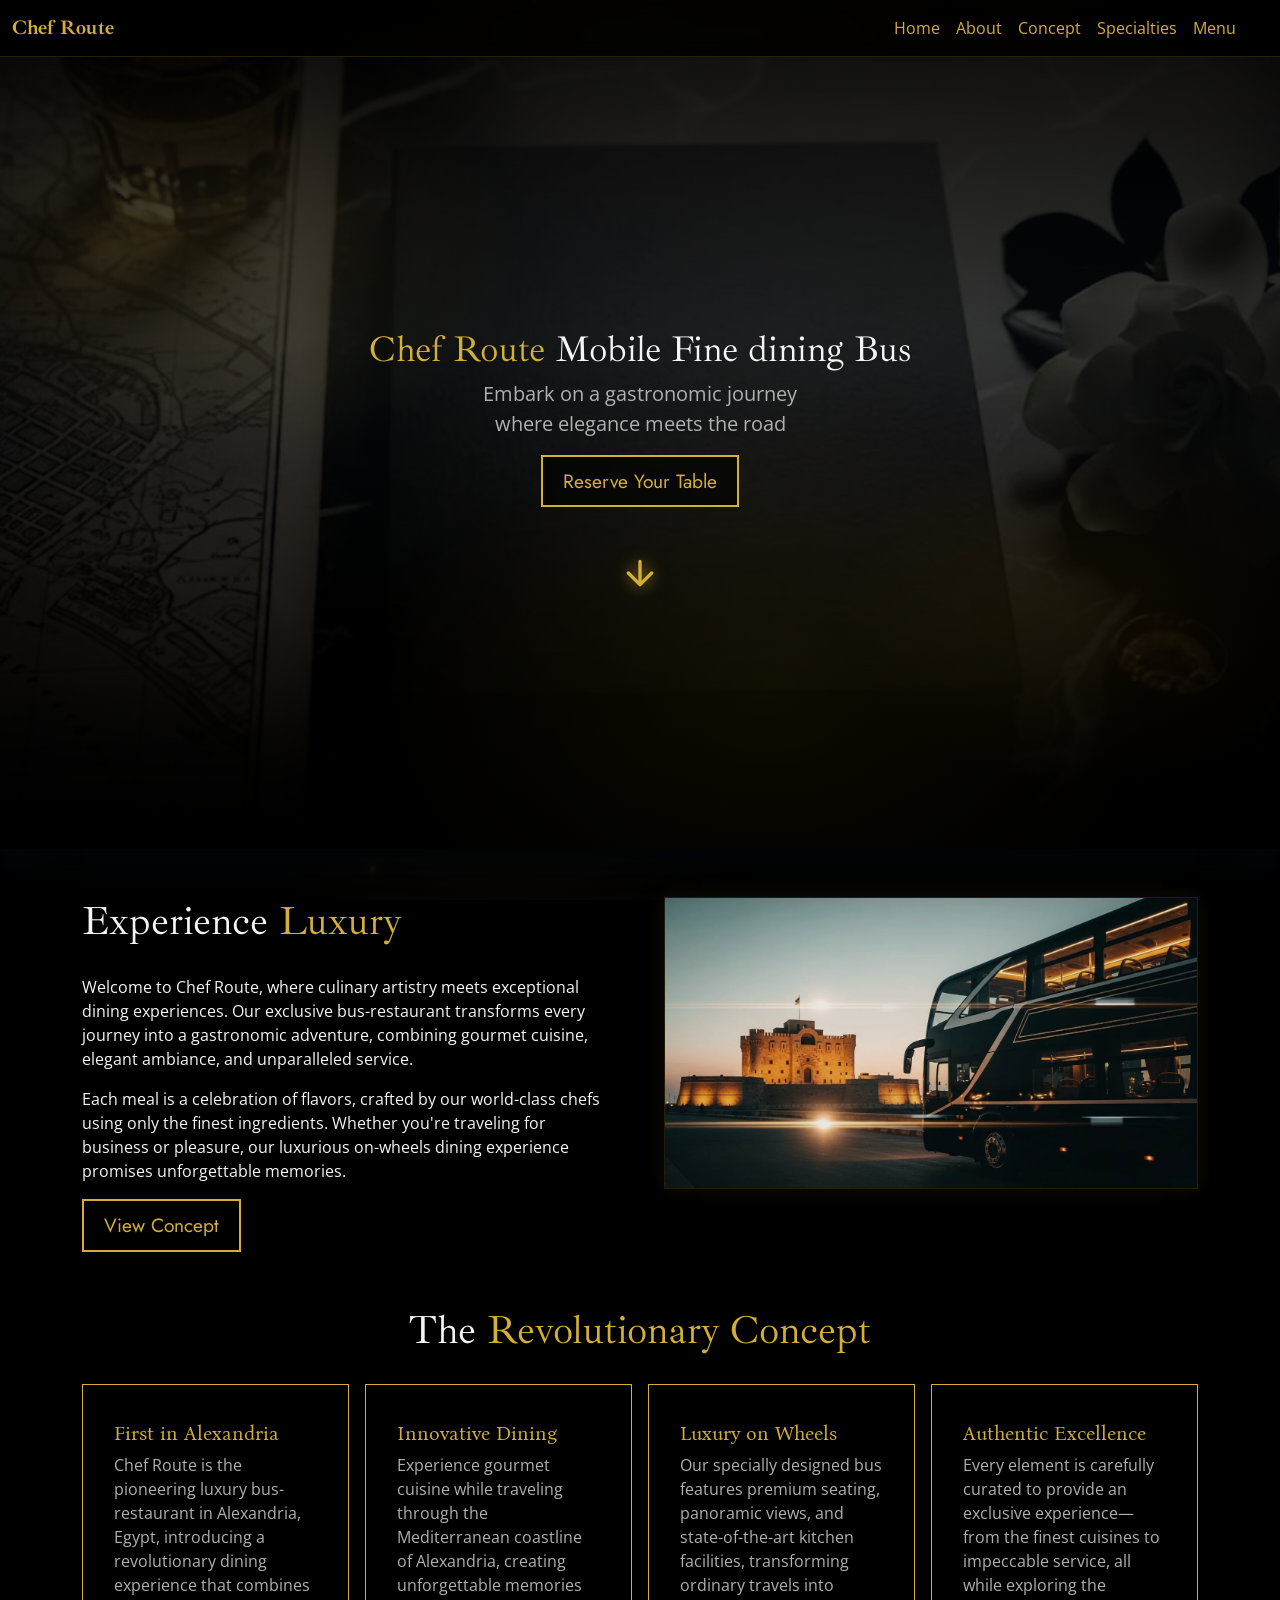
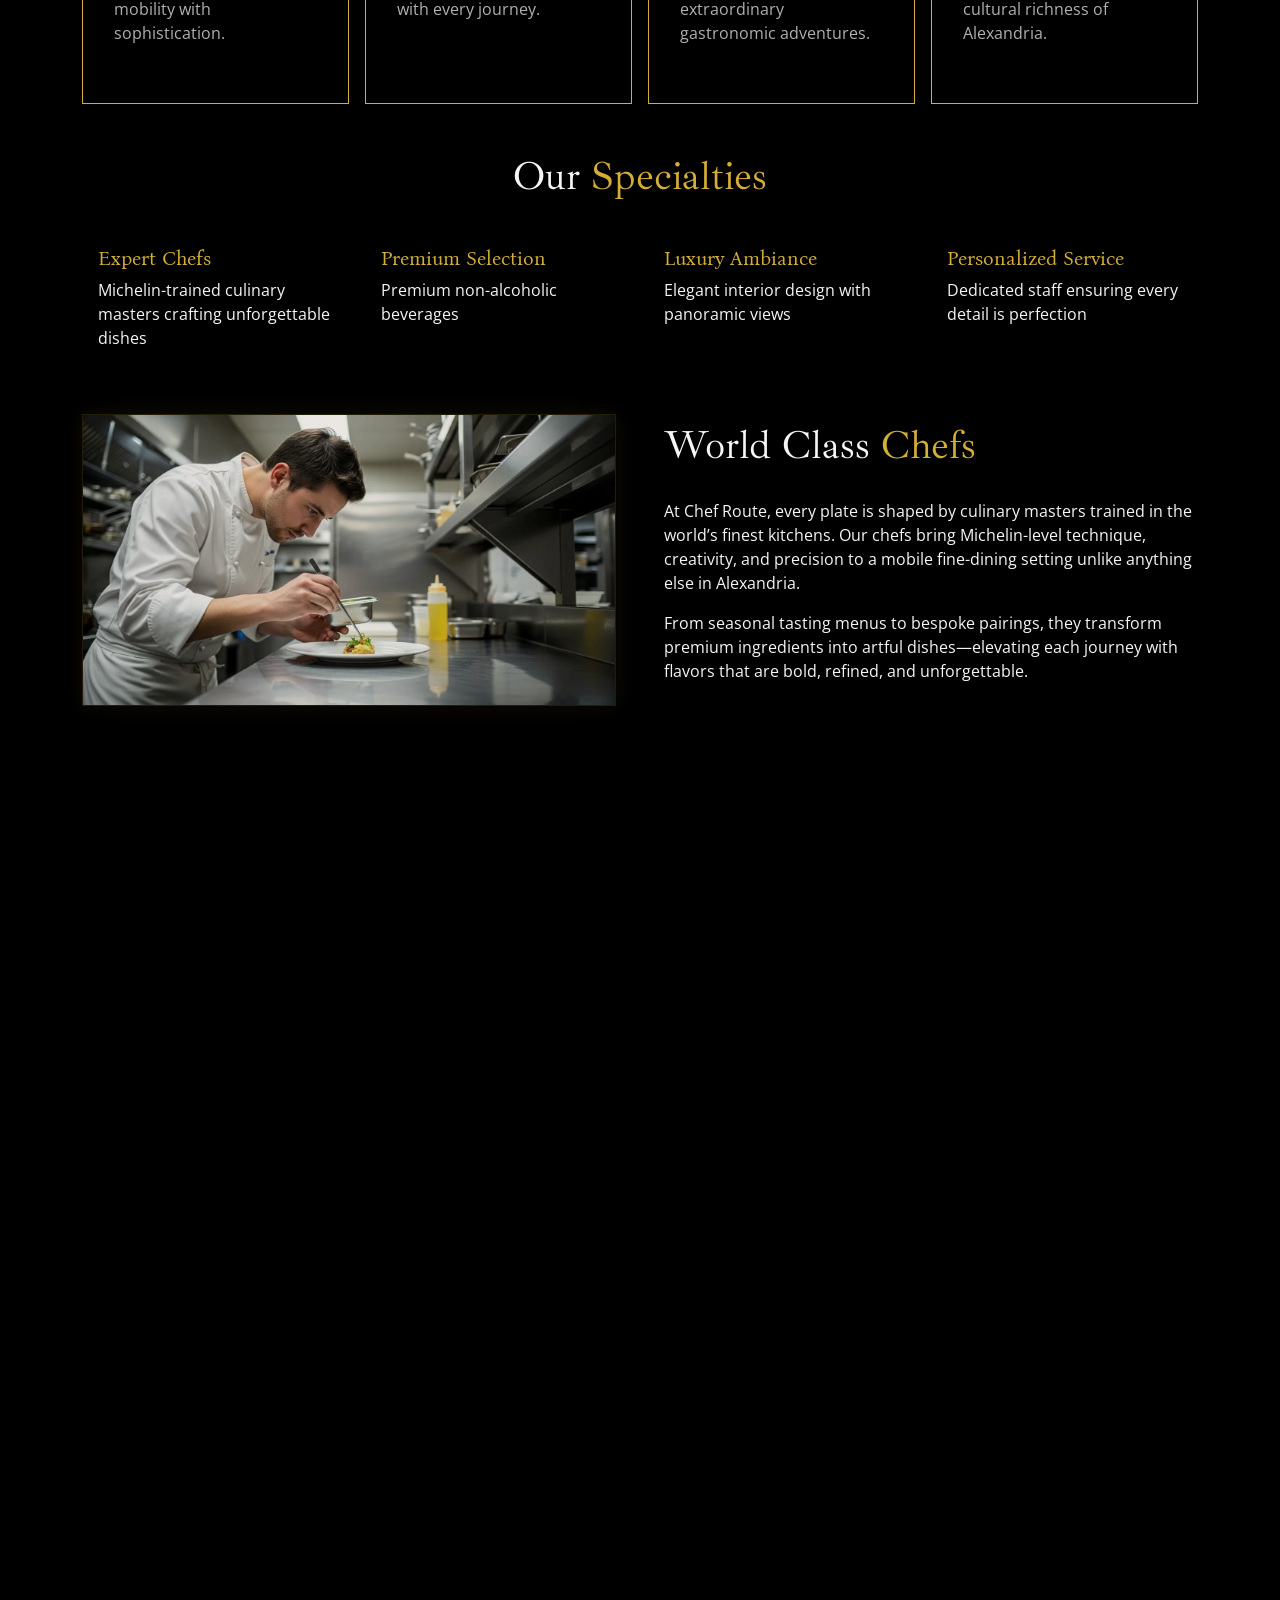
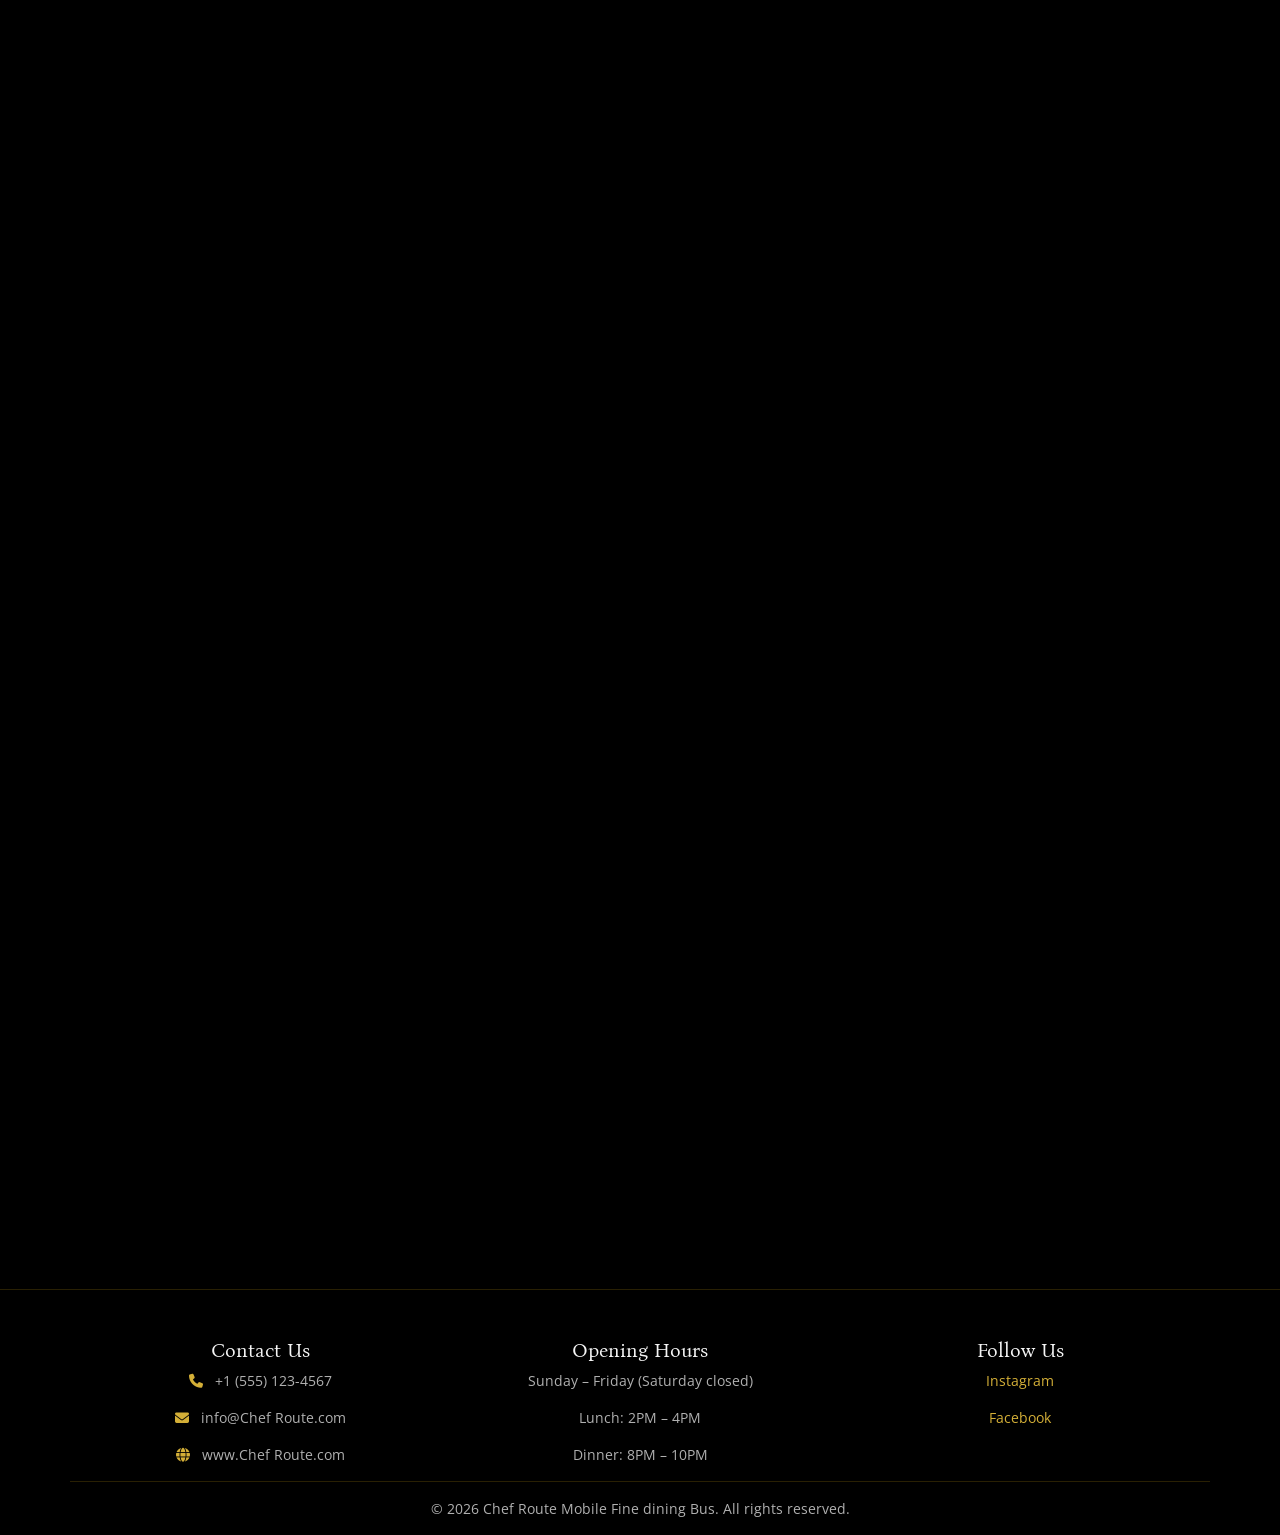
==== commit 05f2b4d4: "1" ====
--- a/index.html
+++ b/index.html
@@ -16,7 +16,7 @@
 <body>
     <div id="gold-ashes"></div>
     <header>
-        <nav class="navbar navbar-expand-lg">
+        <nav class="navbar navbar-expand-lg navbar-dark">
   <div class="container-fluid">
     <a class="navbar-brand fw-bold" href="#">Chef Route</a>
     <button class="navbar-toggler" type="button" data-bs-toggle="collapse" data-bs-target="#navbarSupportedContent" aria-controls="navbarSupportedContent" aria-expanded="false" aria-label="Toggle navigation">
@@ -112,38 +112,38 @@
             <div class="container">
                 <h2 class="display-6 text-center">Our <span>Specialties</span></h2>
                 <div class="row g-3">
-                       <div class="col-lg-3 col-md-6">
-                        <div class="card" >
-                        <div class="card-body">
-                            <h5 class="card-title">Expert Chefs</h5>
-                            <p class="card-text">Michelin-trained culinary masters crafting unforgettable dishes</p>
-                        </div>
-                        </div>
-                </div>
-                <div class="col-lg-3 col-md-6">
-                        <div class="card" >
-                        <div class="card-body">
-                            <h5 class="card-title">Premium Selection</h5>
-                            <p class="card-text">Premium non-alcoholic beverages</p>
-                        </div>
-                        </div>
-                </div>
-                <div class="col-lg-3 col-md-6">
-                        <div class="card" >
-                        <div class="card-body">
-                            <h5 class="card-title">Luxury Ambiance</h5>
-                            <p class="card-text">Elegant interior design with panoramic views</p>
-                        </div>
-                        </div>
-                </div>
-                <div class="col-lg-3 col-md-6">
-                        <div class="card" >
-                        <div class="card-body">
-                            <h5 class="card-title">Personalized Service</h5>
-                            <p class="card-text">Dedicated staff ensuring every detail is perfection</p>
-                        </div>
-                        </div>
-                </div>
+                    <div class="col-lg-3 col-md-6">
+                        <div class="card">
+                            <div class="card-body">
+                                <h5 class="card-title">Expert Chefs</h5>
+                                <p class="card-text">Michelin-trained culinary masters crafting unforgettable dishes</p>
+                            </div>
+                        </div>
+                    </div>
+                    <div class="col-lg-3 col-md-6">
+                        <div class="card">
+                            <div class="card-body">
+                                <h5 class="card-title">Premium Selection</h5>
+                                <p class="card-text">Premium non-alcoholic beverages</p>
+                            </div>
+                        </div>
+                    </div>
+                    <div class="col-lg-3 col-md-6">
+                        <div class="card">
+                            <div class="card-body">
+                                <h5 class="card-title">Luxury Ambiance</h5>
+                                <p class="card-text">Elegant interior design with panoramic views</p>
+                            </div>
+                        </div>
+                    </div>
+                    <div class="col-lg-3 col-md-6">
+                        <div class="card">
+                            <div class="card-body">
+                                <h5 class="card-title">Personalized Service</h5>
+                                <p class="card-text">Dedicated staff ensuring every detail is perfection</p>
+                            </div>
+                        </div>
+                    </div>
                 </div>
             </div>
         </section>
@@ -282,21 +282,21 @@
             <div class="row text-center ">
                 <section class="upper-footer pt-5">
                   <div class="row ">
-                    <div class="col-4 ">
+                    <div class="col-12 col-md-6 col-lg-4 mb-4 mb-lg-0">
                         <h3 class="fs-5">Contact Us</h3>
                         <p><i class="fa-solid fa-phone footer-contact-icon" aria-hidden="true"></i> +1 (555) 123-4567</p>
                         <p><i class="fa-solid fa-envelope footer-contact-icon" aria-hidden="true"></i> info@Chef Route.com</p>
                         <p><i class="fa-solid fa-globe footer-contact-icon" aria-hidden="true"></i> www.Chef Route.com</p>
                     </div>
 
-                    <div class="col-4">
+                    <div class="col-12 col-md-6 col-lg-4 mb-4 mb-lg-0">
                         <h3 class="fs-5">Opening Hours</h3>
                         <p>Sunday – Friday (Saturday closed)</p>
                         <p>Lunch: 2PM – 4PM</p>
                         <p>Dinner: 8PM – 10PM</p>
                     </div>
 
-                    <div class="col-4">
+                    <div class="col-12 col-md-6 col-lg-4">
                         <h3 class="fs-5">Follow Us</h3>
                         <p class=""><a href="#" class="footer-social">Instagram</a></p>
                         <p ><a href="#" class="footer-social">Facebook</a></p>
--- a/style.css
+++ b/style.css
@@ -223,11 +223,6 @@
     line-height: 1.15;
     max-width: 100%;
 }
-@media (max-width: 576px) {
-    main section#home h1.display-1 {
-        font-size: clamp(0.7rem, 3.4vw, 1rem);
-    }
-}
 main section#home h1 span{ 
     color: var(--gold);
 }
@@ -487,6 +482,8 @@
 }
 main section#receipt .receipt-table-wrap {
     margin-bottom: 1.5rem;
+    overflow-x: auto;
+    -webkit-overflow-scrolling: touch;
 }
 main section#receipt .receipt-table {
     width: 100%;
@@ -1152,4 +1149,224 @@
     color: var(--gold);
     opacity: 0.85;
     text-decoration: none;
+}
+
+/* ==========================================================================
+   Responsive — tablets & mobile
+   ========================================================================== */
+
+/* Tablet (≤991px) */
+@media (max-width: 991.98px) {
+    main section.my-5 {
+        padding-left: 0.25rem;
+        padding-right: 0.25rem;
+    }
+
+    h2.display-6 {
+        font-size: clamp(1.35rem, 4vw, 1.85rem);
+    }
+
+    main section#concept .card,
+    main section#specialties .card {
+        min-height: auto;
+    }
+
+    main section#about .row,
+    main section#chefs .row {
+        text-align: center;
+    }
+
+    main section#about .button {
+        margin-bottom: 1.5rem;
+    }
+
+    main section#chefs .col-lg-6:first-child {
+        margin-bottom: 1.25rem;
+    }
+
+    main section#payment .payment-card-preview {
+        max-width: 100%;
+        margin-top: 1.5rem;
+    }
+
+    footer .upper-footer .row > [class*="col-"] {
+        text-align: center;
+    }
+}
+
+/* Mobile (≤767px) */
+@media (max-width: 767.98px) {
+    .container,
+    .container-fluid {
+        padding-left: 1rem;
+        padding-right: 1rem;
+    }
+
+    header nav .navbar-brand {
+        font-size: 1.1rem;
+    }
+
+    header nav .navbar-collapse {
+        padding-top: 0.75rem;
+        padding-bottom: 0.5rem;
+    }
+
+    header nav .nav-link {
+        padding: 0.5rem 0;
+        text-align: center;
+    }
+
+    main section#home {
+        min-height: 75vh;
+        padding: 3rem 0 2.5rem;
+    }
+
+    main section#home h1.display-1 {
+        white-space: normal;
+        font-size: clamp(1.35rem, 6.5vw, 1.9rem);
+        line-height: 1.2;
+        padding: 0 0.25rem;
+    }
+
+    main section#home p.fs-5 {
+        max-width: none;
+        font-size: 1rem !important;
+        padding: 0 0.5rem;
+    }
+
+    main section#home .button {
+        font-size: 1rem;
+        padding: 10px 18px;
+    }
+
+    .arrow-down {
+        margin-top: 24px;
+    }
+
+    h2 {
+        margin-bottom: 1.25rem;
+    }
+
+    main section#concept .card,
+    main section#specialties .card {
+        padding: 16px 12px;
+    }
+
+    main section#menu .menu-panel {
+        min-height: auto;
+        padding: 1rem 0.85rem;
+    }
+
+    main section#menu .menu-footer-note {
+        white-space: normal;
+        font-size: 0.65rem;
+    }
+
+    main section#menu .menu-coverflow {
+        height: 50vh;
+        min-height: 280px;
+    }
+
+    main section#menu .menu-coverflow-slide {
+        width: clamp(140px, 62vw, 220px);
+        height: clamp(200px, 45vh, 320px);
+        margin: 0 -1.25rem;
+    }
+
+    main section#menu .menu-book-btn {
+        width: 100%;
+        max-width: 320px;
+        text-align: center;
+    }
+
+    main section#interior .interior-intro {
+        padding: 0 0.5rem;
+        font-size: 0.95rem;
+    }
+
+    main section#receipt .receipt-heading {
+        font-size: clamp(1.1rem, 4.5vw, 1.5rem);
+        text-align: center;
+    }
+
+    main section#receipt .receipt-table {
+        font-size: 0.8rem;
+        min-width: 520px;
+    }
+
+    main section#receipt .receipt-table thead th,
+    main section#receipt .receipt-table tbody td {
+        padding: 0.5rem 0.35rem;
+    }
+
+    main section#receipt .receipt-pay-btn {
+        width: 100%;
+        max-width: 320px;
+    }
+
+    main section#payment .payment-title {
+        font-size: clamp(1.35rem, 5vw, 1.75rem);
+    }
+
+    main section#payment .payment-actions {
+        flex-direction: column;
+        max-width: 100%;
+    }
+
+    main section#payment .payment-btn {
+        flex: 1 1 auto;
+        width: 100%;
+    }
+
+    main section#payment .payment-brands {
+        gap: 0.75rem;
+        font-size: 0.75rem;
+    }
+
+    main section#success .success-container {
+        padding: 1.5rem 1rem 3rem;
+    }
+
+    main section#success .success-icon {
+        font-size: 3rem;
+    }
+
+    footer .footer-bottom p {
+        font-size: 12px !important;
+        padding: 0 0.5rem;
+        line-height: 1.5;
+    }
+}
+
+/* Small mobile (≤575px) */
+@media (max-width: 575.98px) {
+    main section#home h1.display-1 {
+        font-size: clamp(1.2rem, 7vw, 1.65rem);
+    }
+
+    main section#home h1.display-1 span {
+        display: block;
+    }
+
+    .button,
+    .submit-btn,
+    main section#menu .menu-book-btn {
+        display: block;
+        width: 100%;
+        max-width: 280px;
+        margin-left: auto;
+        margin-right: auto;
+        text-align: center;
+        box-sizing: border-box;
+    }
+
+    main section#about .button {
+        display: inline-block;
+        width: auto;
+        max-width: none;
+    }
+
+    main section#payment .payment-amount-row {
+        flex-wrap: wrap;
+    }
 }
